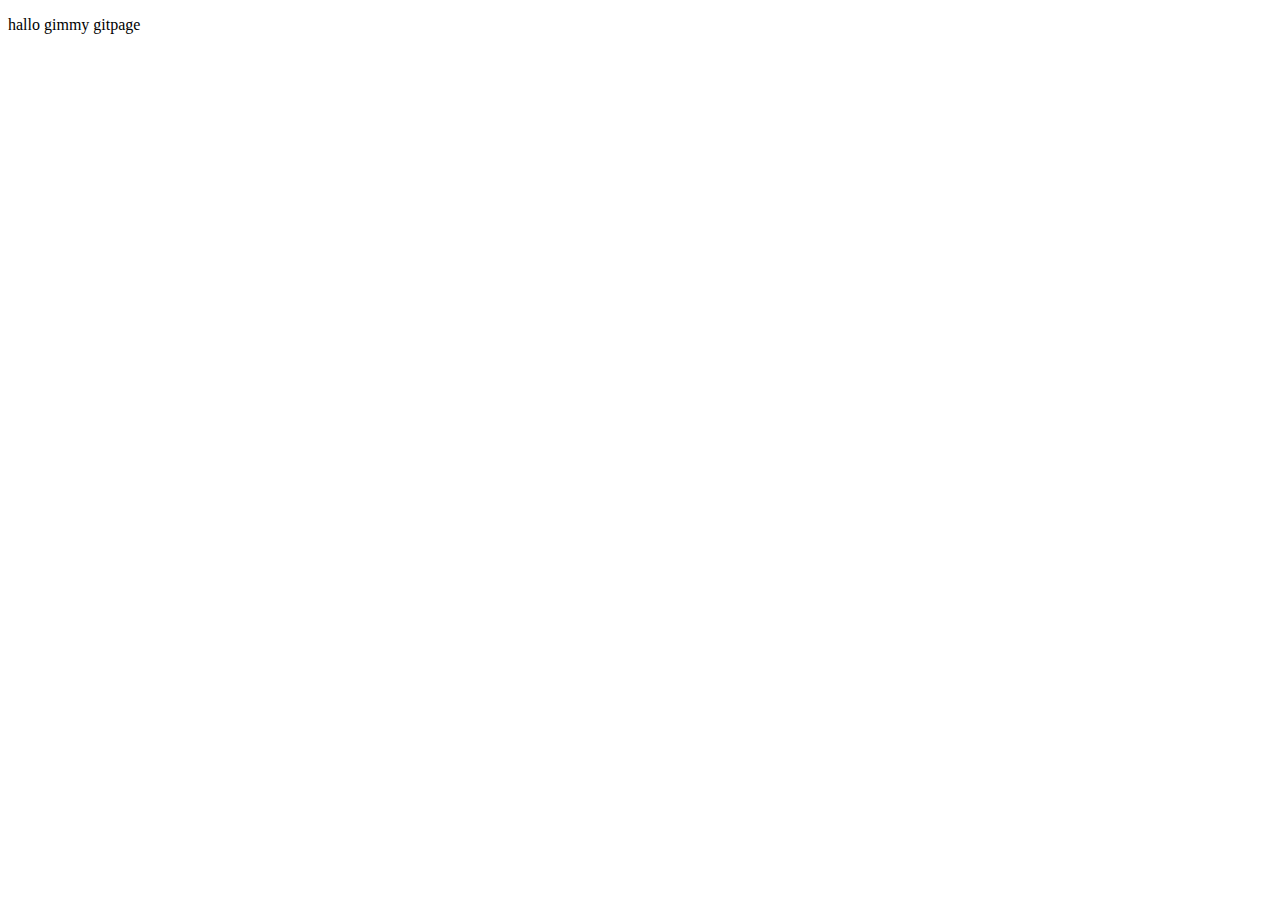
==== index.html @ e0628de5 "Add files via upload" ====
<!DOCTYPE html>
<html>
<head>
    <meta charset='utf-8'>
    <meta http-equiv='X-UA-Compatible' content='IE=edge'>
    <title>git</title>
    <meta name='viewport' content='width=device-width, initial-scale=1'>
    <link rel='stylesheet' type='text/css' media='screen' href='main.css'>
    <script src='main.js'></script>
</head>
<body>
    <p>hallo gimmy gitpage</p>
</body>
</html>
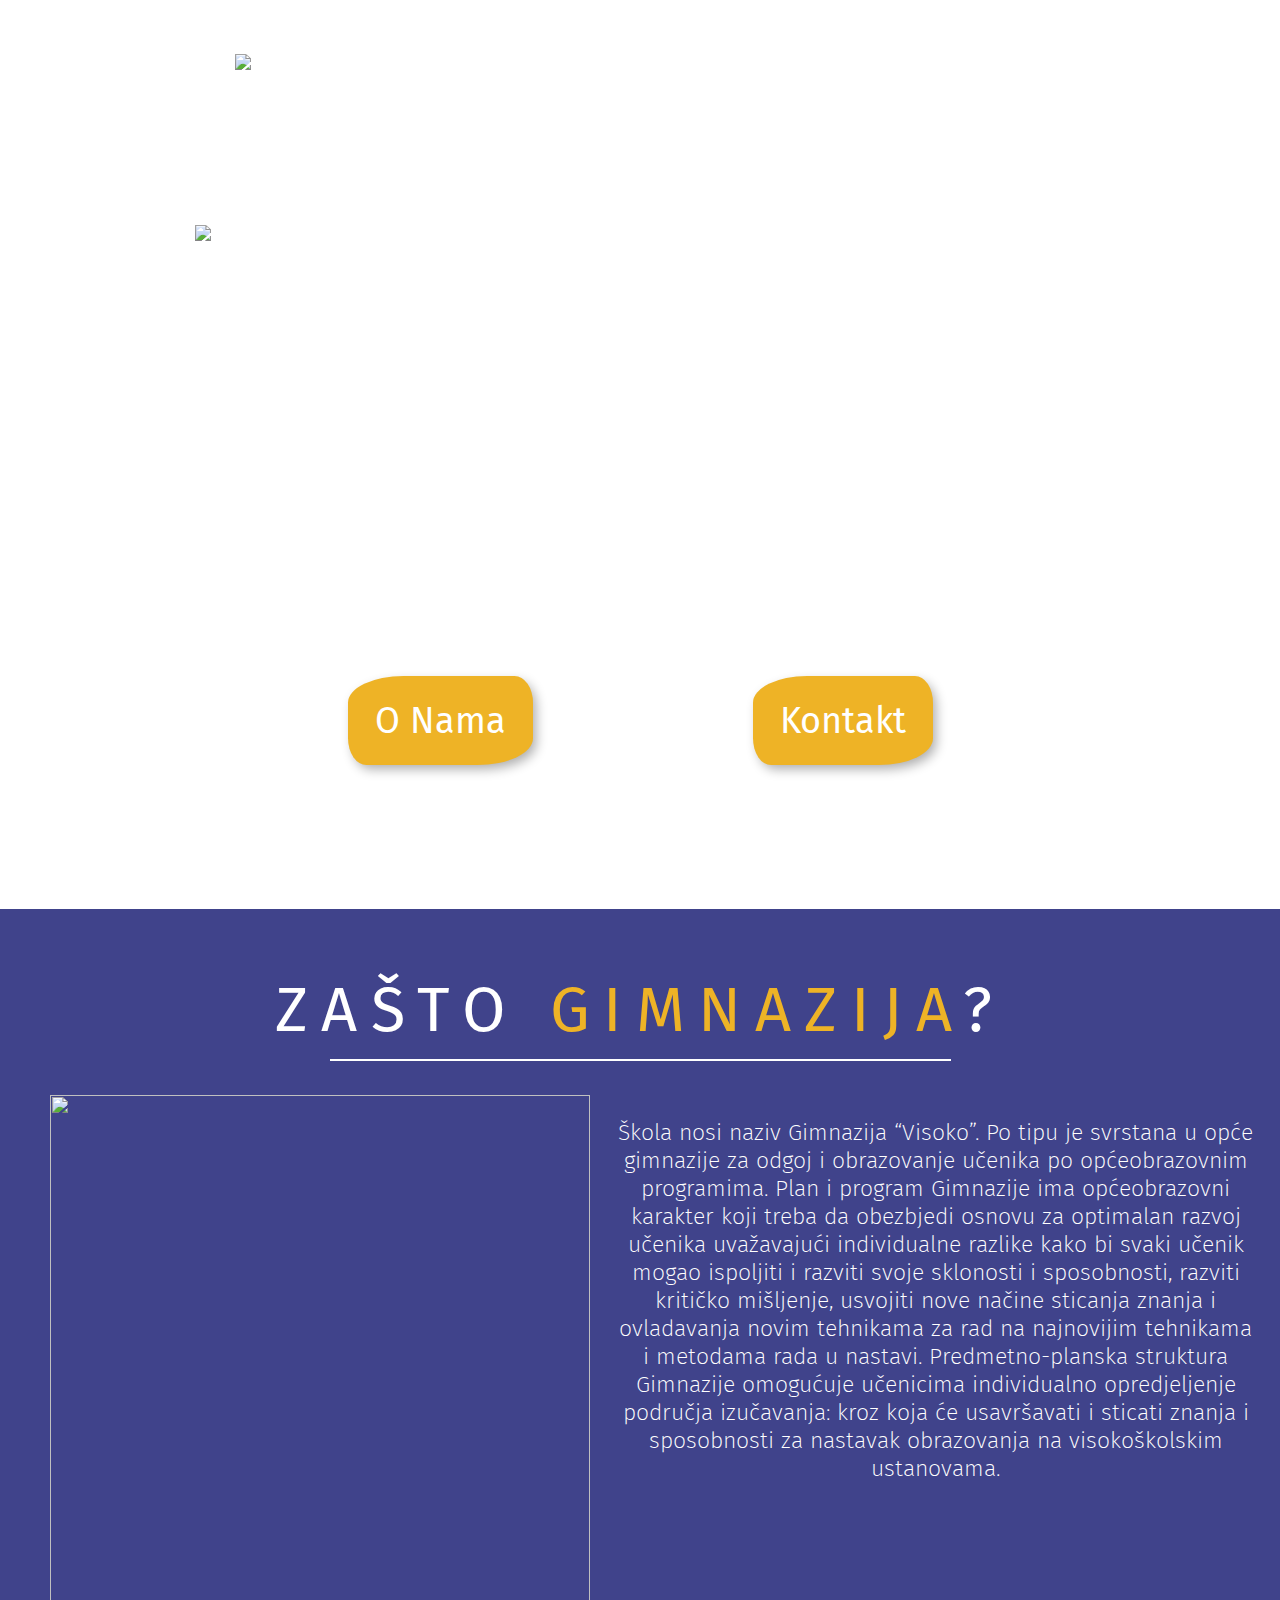
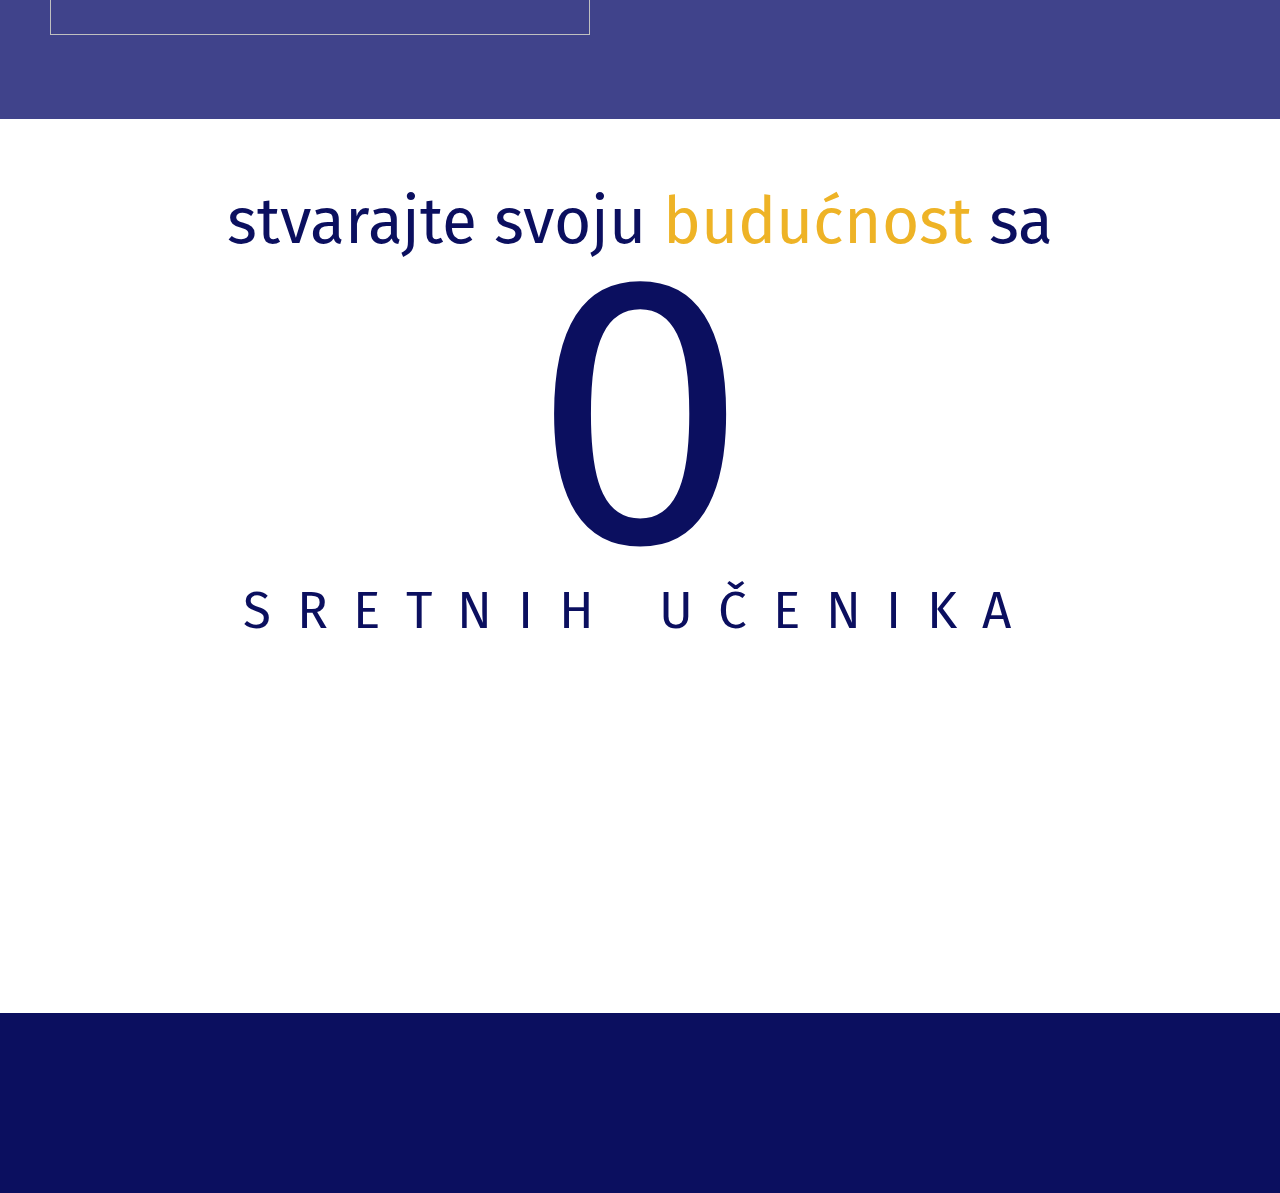
==== commit 2ba18f89: "Add files via upload" ====
--- a/index.html
+++ b/index.html
@@ -3,12 +3,52 @@
 <head>
     <meta charset='utf-8'>
     <meta http-equiv='X-UA-Compatible' content='IE=edge'>
-    <title>git</title>
+    <title>Gimvis</title>
     <meta name='viewport' content='width=device-width, initial-scale=1'>
+    <link rel="stylesheet" href="fontawesomeLib/css/all.css">
     <link rel='stylesheet' type='text/css' media='screen' href='main.css'>
-    <script src='main.js'></script>
 </head>
 <body>
-    <p>hallo gimmy gitpage</p>
+    <div class="greet-container">
+        <!-- Za sad ide background-img dok ne budemo imali video -->
+        <img src="images/logo.png" id="logo">
+        <img src="images/quote.png" id="quote">
+        <div id="greet-buttons">
+        <button id="o-nama">O Nama</button>
+        <button id="kontakt">Kontakt</button>
+        </div>
+    </div>
+    <div class="nav-container">
+        
+        <img src="images/owl.png"id="logo">
+        <div class="navigation">
+            <li class="navigationItems">
+                <a href="" class="active"><i class="fa-solid fa-house"></i> Početna</a>
+                <a href=""><i class="fa-solid fa-arrows-split-up-and-left"></i> Smjerovi</a>
+                <a href=""><i class="fa-solid fa-bullhorn"></i> Novosti</a>
+                <a href=""><i class="fa-solid fa-user-group"></i> O nama</a>
+                <a href=""><i class="fa-solid fa-envelope"></i> Kontakt</a>
+            </li>
+        </div>
+        <img src="images/name.png" id="name">   
+    </div>
+
+    <div class="why-container">
+        <p id="title">ZAŠTO <span class="yellow">GIMNAZIJA</span>?</p>
+        <img src="images/placeholder.png">
+        <p id="text">Škola nosi naziv Gimnazija “Visoko”. Po tipu je svrstana u opće gimnazije za odgoj i obrazovanje učenika po općeobrazovnim programima. Plan i program Gimnazije ima općeobrazovni karakter koji treba da obezbjedi osnovu za optimalan razvoj učenika uvažavajući individualne razlike kako bi svaki učenik mogao ispoljiti i razviti svoje sklonosti i sposobnosti, razviti kritičko mišljenje, usvojiti nove načine sticanja znanja i ovladavanja novim tehnikama za rad na najnovijim tehnikama i metodama rada u nastavi. Predmetno-planska struktura Gimnazije omogućuje učenicima individualno opredjeljenje područja izučavanja: kroz koja će usavršavati i sticati znanja i sposobnosti za nastavak obrazovanja na visokoškolskim ustanovama.</p>
+    </div>
+
+    <div class="counter-container">
+        <p id="line-1">stvarajte svoju <span class="yellow">budućnost</span> sa</p>
+        <p id="counter">0</p>
+        <p id="line-2">SRETNIH UČENIKA</p>
+    </div>
+
+    <div id="footer-wave"></div>
+    <div class="footer-container">
+
+    </div>
 </body>
+<script src='main.js'></script>
 </html>--- a/main.css
+++ b/main.css
@@ -0,0 +1,279 @@
+@import url('https://fonts.googleapis.com/css2?family=Fira+Sans:wght@300;500&display=swap');
+body{
+    font-family: 'Fira Sans', sans-serif;
+    margin: 0;
+    min-height: 100vh;
+    width: 100%;
+}
+/* greet-container */
+.greet-container{
+    width: 100vw;
+    height: 101vh;
+    background-image: url(images/video.png);
+    background-repeat: no-repeat;
+    background-position: center;
+    display: flex;
+    justify-content: center;
+    align-items: center;
+    box-shadow: 0vh 1vh 1vh rgba(0, 0, 0, 0.26);
+}
+.greet-container #logo{
+    animation: fade-in-logo 3s ease-in-out;
+    position: absolute;
+    top: 6vh;
+    width: 90vh;
+}
+@keyframes fade-in-logo{
+    0% {
+        top: 40vh;
+        opacity: 0;
+    }
+
+    30% {
+        top: 40vh;
+        opacity: 1;
+    }
+
+    45%{
+        top: 45vh;
+    }
+
+    80%{
+        top: 6vh;
+    }
+}
+.greet-container #quote{
+    position: absolute;
+    width: 99vh;
+    top: 25vh;
+}
+.greet-container #quote, #greet-buttons{
+    animation: fade-in 6s ease-in-out;
+}
+@keyframes fade-in {
+    0% {
+        opacity: 0;
+    }
+
+    25% {
+        opacity: 0;
+    }
+
+    50% {
+        opacity: 1;
+    }
+}
+#greet-buttons{
+    position: absolute;
+    bottom: 15vh;
+    width: 100vw;
+    text-align: center;
+}
+#greet-buttons button{
+    position: relative;
+    font-family: 'Fira Sans', sans-serif;
+    background-color: #eeb326;
+    border: none;
+    border-radius: 30% 10% 30% / 30%;
+    color: white;
+    font-size: 4vh;
+    margin: 0vh 12vh;
+    padding: 2.5vh 3vh;
+    transition-duration: 500ms;
+    -webkit-box-shadow: 4px 5px 12px -1px rgba(0,0,0,0.63); 
+    box-shadow: 4px 5px 12px -1px rgba(0,0,0,0.33);
+    animation: button-deactivate 500ms ease-in-out;
+}
+#greet-buttons button:hover{
+    border-radius: 30% / 10% 30% 10%;
+    cursor: pointer;
+    animation: button-active 500ms ease-in-out;
+    bottom: 1vh;
+}
+@keyframes button-active{
+    0% {
+        bottom: 0vh;
+    }
+
+    100% {
+        bottom: 1vh;
+    }
+}
+@keyframes button-deactivate {
+    0% {
+        bottom: 1vh;
+    }
+
+    100%{
+        bottom: 0vh;
+    }
+}
+/* Nav */
+.nav-container{
+    position: fixed;
+    width: 100%;
+    height: 13vh;
+    display: flex;
+    align-items: center;
+    justify-content: center;
+    list-style-type: none;
+    background-color: #0b0f5f;
+    top: 0vh;
+    opacity: 0;
+    z-index: 1;
+}
+@keyframes fade-in-nav {
+    0% {
+        opacity: 0;
+        top: -15vh;
+    }
+
+    25% {
+        opacity: 1;
+        top: 0;
+    }
+}
+@keyframes fade-out-nav {
+    0% {
+        opacity: 1;
+        top: 0;
+    }
+
+    25% {
+        opacity: 0;
+        top: -15vh;
+    }
+}
+#navBar-content{
+    border: 2px solid green;
+    width: 80%;
+}
+.nav-container #logo{
+    position: absolute;
+    width: 8vw;
+    left: 1.5vw;
+}
+.nav-container #name{
+    width: 17vw;
+    position: absolute;
+    right: 1.5vw;
+}
+.nav-container a{
+    text-decoration: none;
+    color: white;
+    background-color: #eeb226b6;
+    padding: 15px;
+    border-radius: 100% 0% 20% 0%;
+    margin: 10px;
+    font-size: 1.6vw;
+    transition-duration: 500ms;
+}
+
+.nav-container a:hover{
+    border-radius: 30% 10% 30% / 30%;
+}
+
+.nav-container .active{
+    background-color: #a6abf4;
+    color: white;
+}
+.navigation{
+    left: 50vh;
+}
+
+/* why */
+.why-container{
+    height: 90vh;
+    background-color: #40438b;
+    display: flex;
+    justify-content: center;
+    background-image: url(images/shadeBlueBL.png);
+    background-repeat: no-repeat;
+    background-size: 40vh;
+    background-position: bottom left;
+}
+.why-container #title{
+    position: absolute;
+    color: white;
+    font-size: 7vh;
+    letter-spacing: 1.5vh;
+}
+.why-container #title::after{
+    margin: 1.2vh auto;
+    content: "";
+    width: 69vh;
+    height: 2px;
+    background-color: white;
+    display: block;
+}
+.yellow{
+    color: #eeb326;
+}
+.why-container img{
+    position: relative;
+    width: 60vh;
+    height: 60vh;
+    top: 23%;
+}
+.why-container #text{
+    position: relative;
+    height: 50%;
+    width: 50%;
+    font-weight: 200;
+    color: white;
+    font-size: 1.8vw;
+    top: 23%;
+    left: 2%;
+    text-align: center;
+}
+
+/* counter */
+.counter-container{
+    height: 78vh;
+}
+.counter-container #line-1{
+    color: #0b0f5f;
+    font-size: 5vw;
+    width: 100%;
+    text-align: center;
+}
+.counter-container #counter{
+    position: relative;
+    bottom: 11vw;
+    margin: 0;
+    color: #0b0f5f;
+    font-size: 30vw;
+    width: 100%;
+    text-align: center;
+}
+@keyframes fade-in-counter {
+    0% {
+        opacity: 0;
+    }
+
+    100%{
+        opacity: 1;
+    }
+}
+.counter-container #line-2{
+    position: relative;
+    color: #0b0f5f;
+    text-align: center;
+    font-size: 4vw;
+    letter-spacing: 2vw;
+    bottom: 20vw;
+}
+
+/* footer */
+#footer-wave{
+    background-image: url(images/footerWave.svg);
+    background-size: cover;
+    background-repeat: no-repeat;
+    background-position: top;
+    height: 10vw;
+    width: 100%;
+}
+.footer-container{
+    height: 20vh;
+    background-color: #0b0f5f;
+}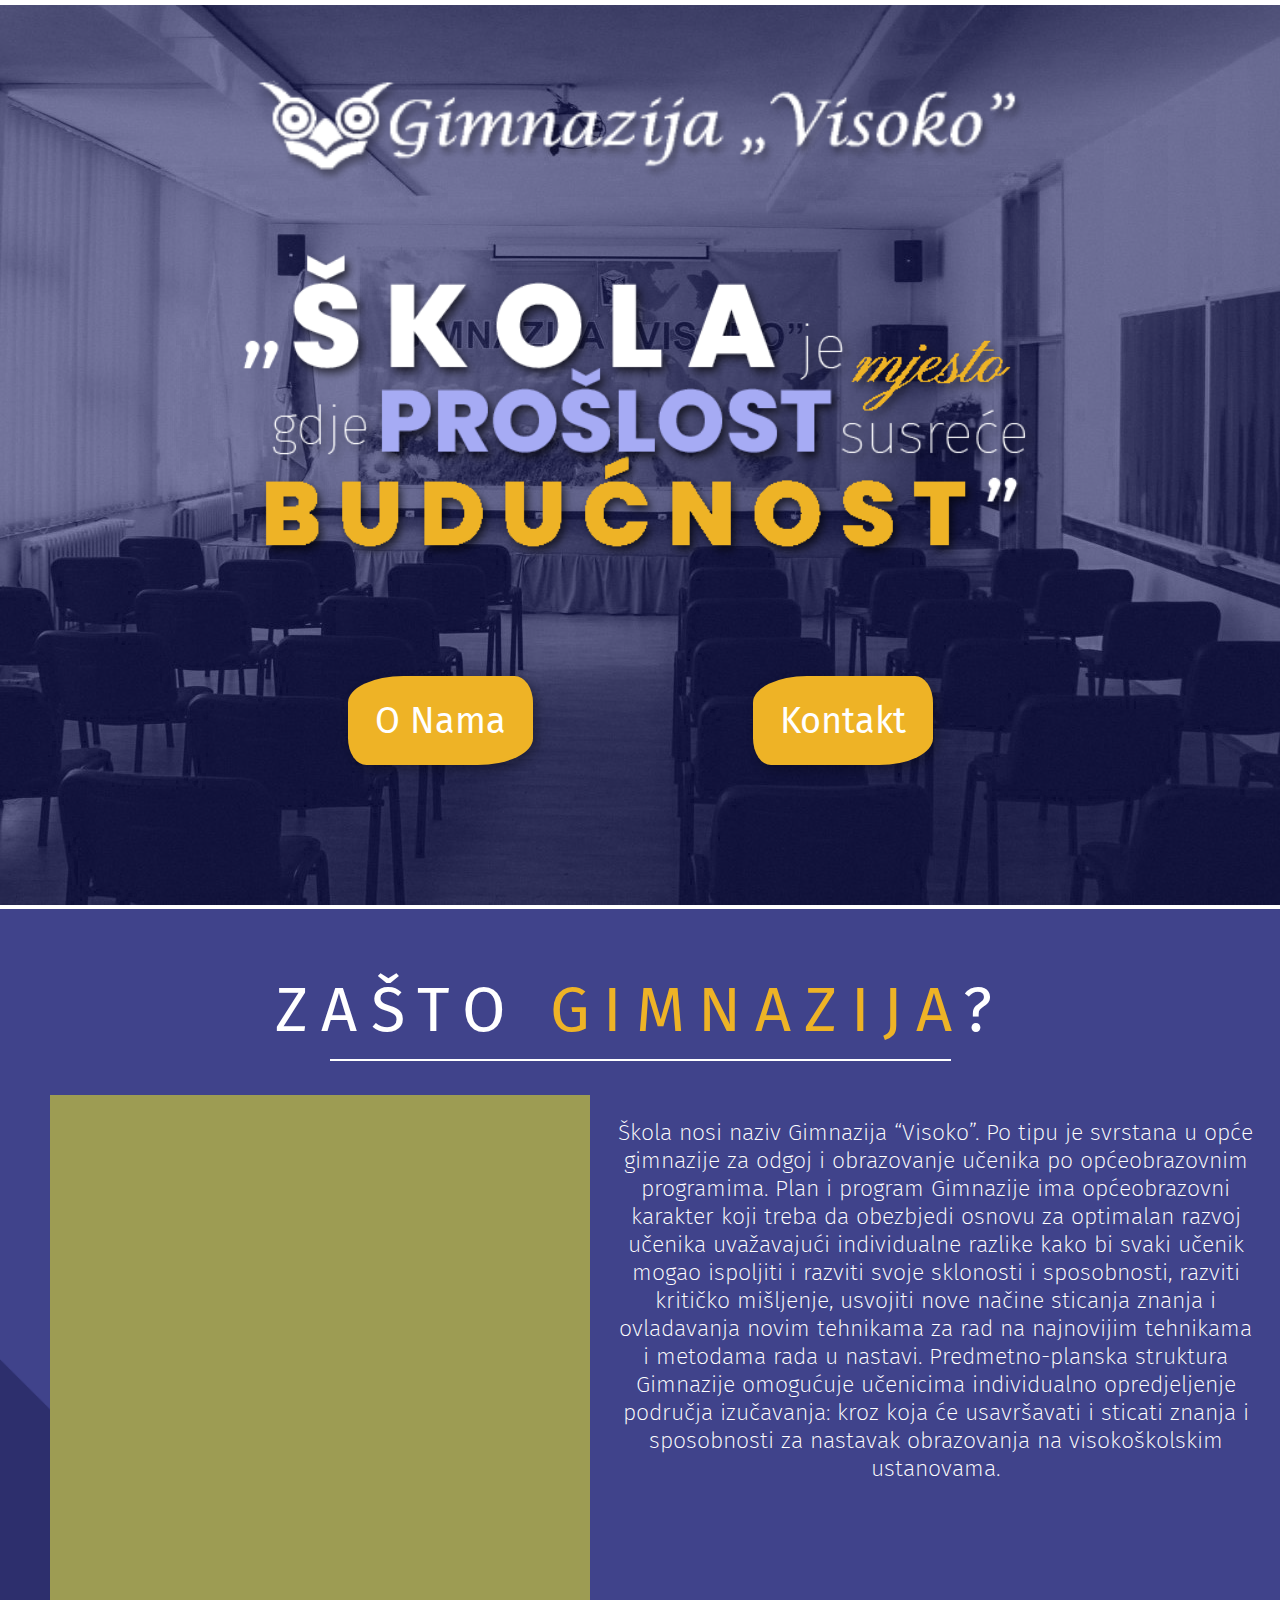
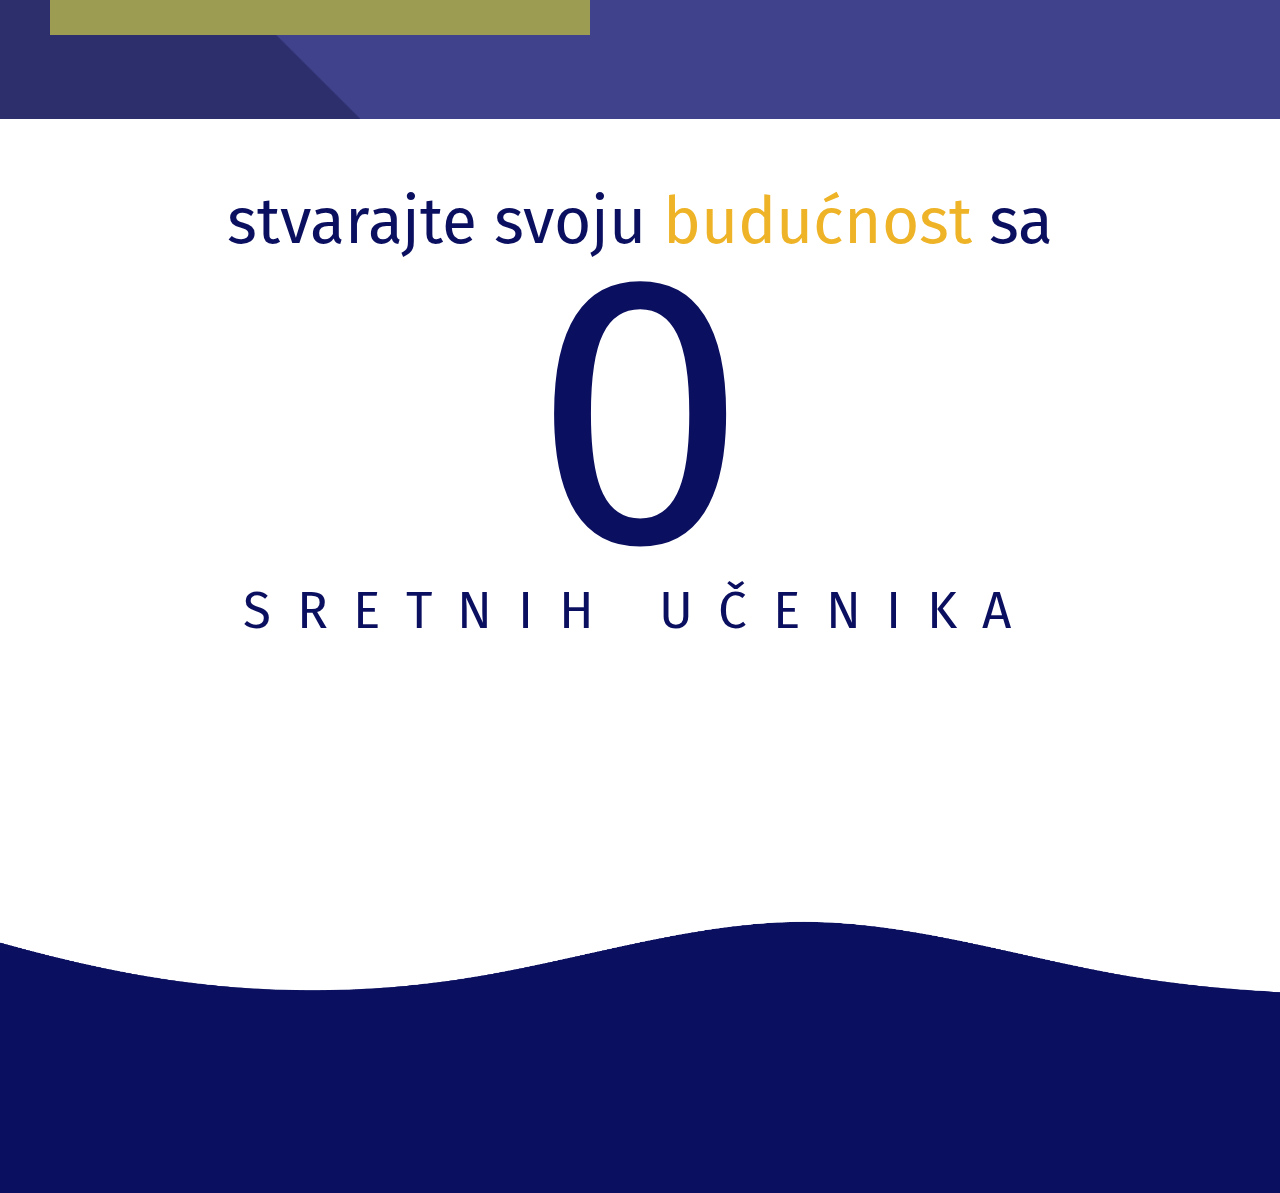
==== commit 263838a6: "Update index.html" ====
--- a/index.html
+++ b/index.html
@@ -25,7 +25,7 @@
             <li class="navigationItems">
                 <a href="" class="active"><i class="fa-solid fa-house"></i> Početna</a>
                 <a href=""><i class="fa-solid fa-arrows-split-up-and-left"></i> Smjerovi</a>
-                <a href=""><i class="fa-solid fa-bullhorn"></i> Novosti</a>
+                <a href="novosti/novosti.html"><i class="fa-solid fa-bullhorn"></i> Novosti</a>
                 <a href=""><i class="fa-solid fa-user-group"></i> O nama</a>
                 <a href=""><i class="fa-solid fa-envelope"></i> Kontakt</a>
             </li>
@@ -51,4 +51,4 @@
     </div>
 </body>
 <script src='main.js'></script>
-</html>+</html>
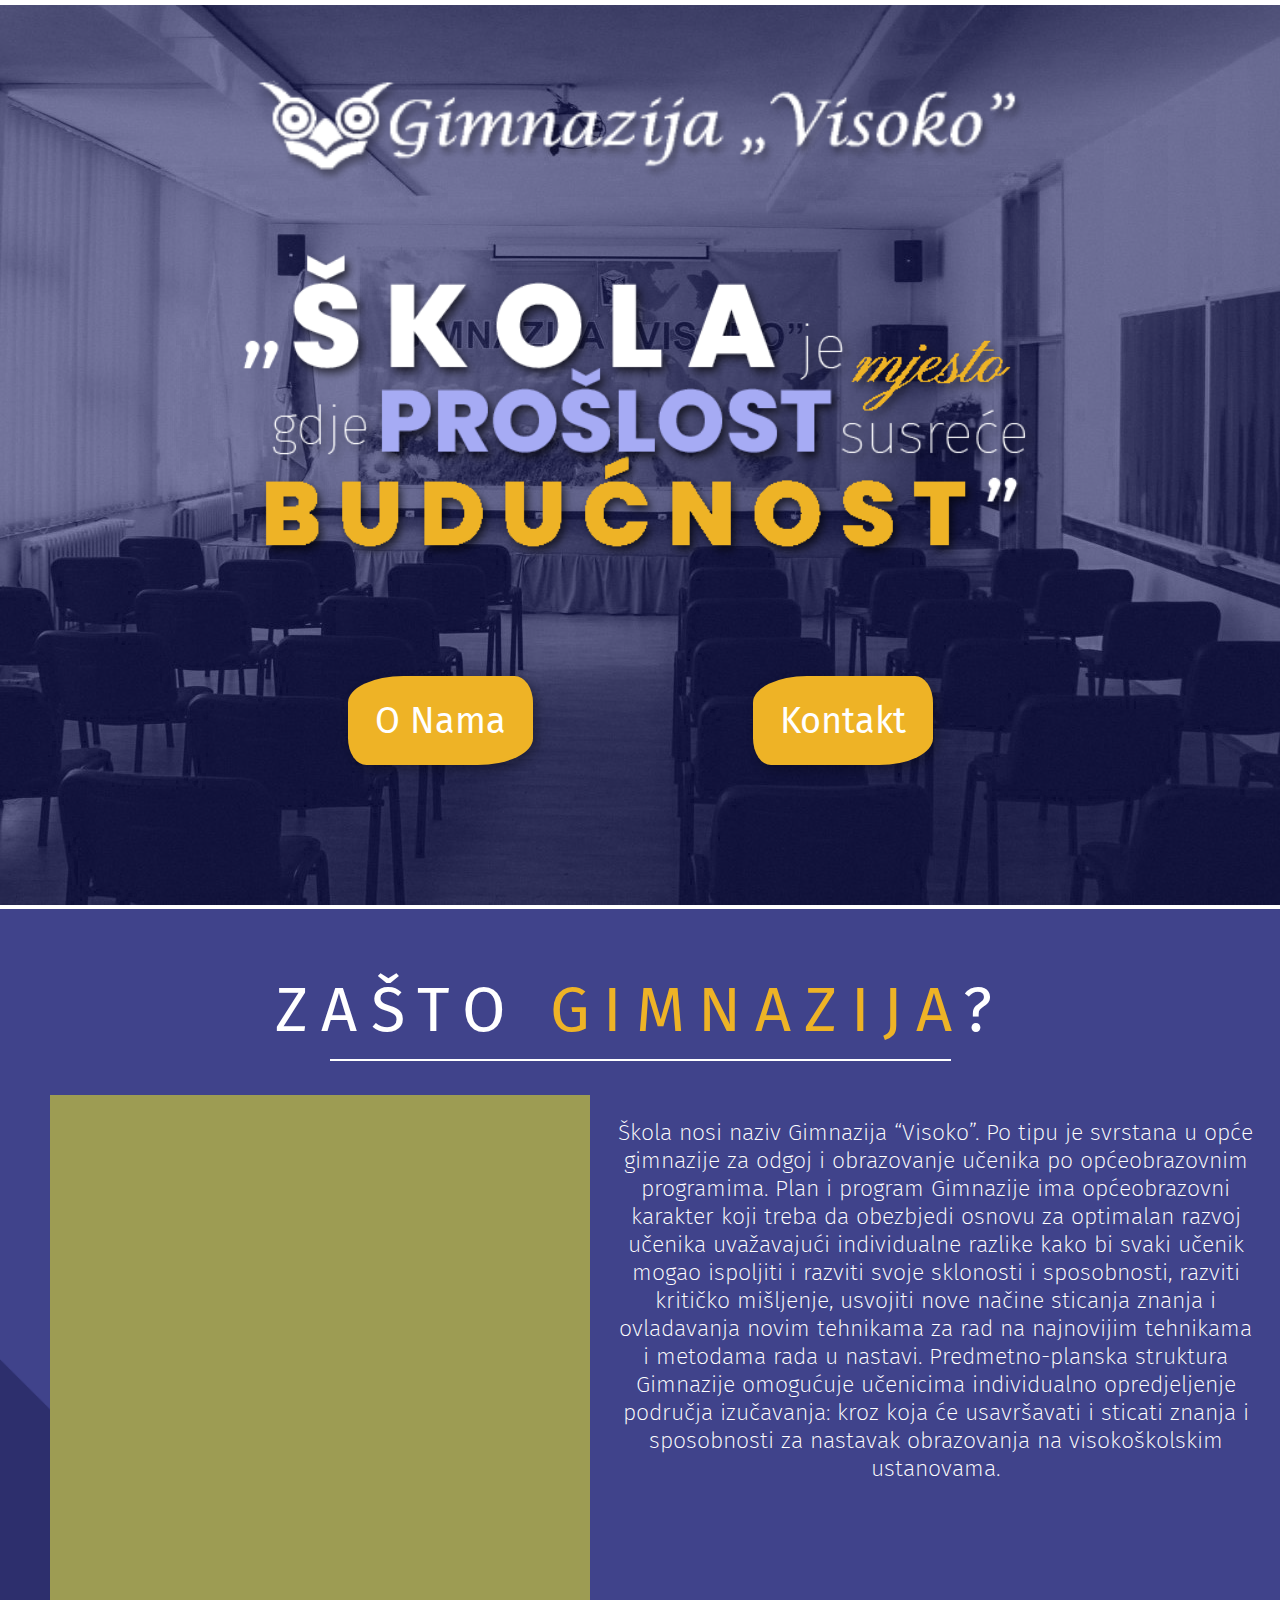
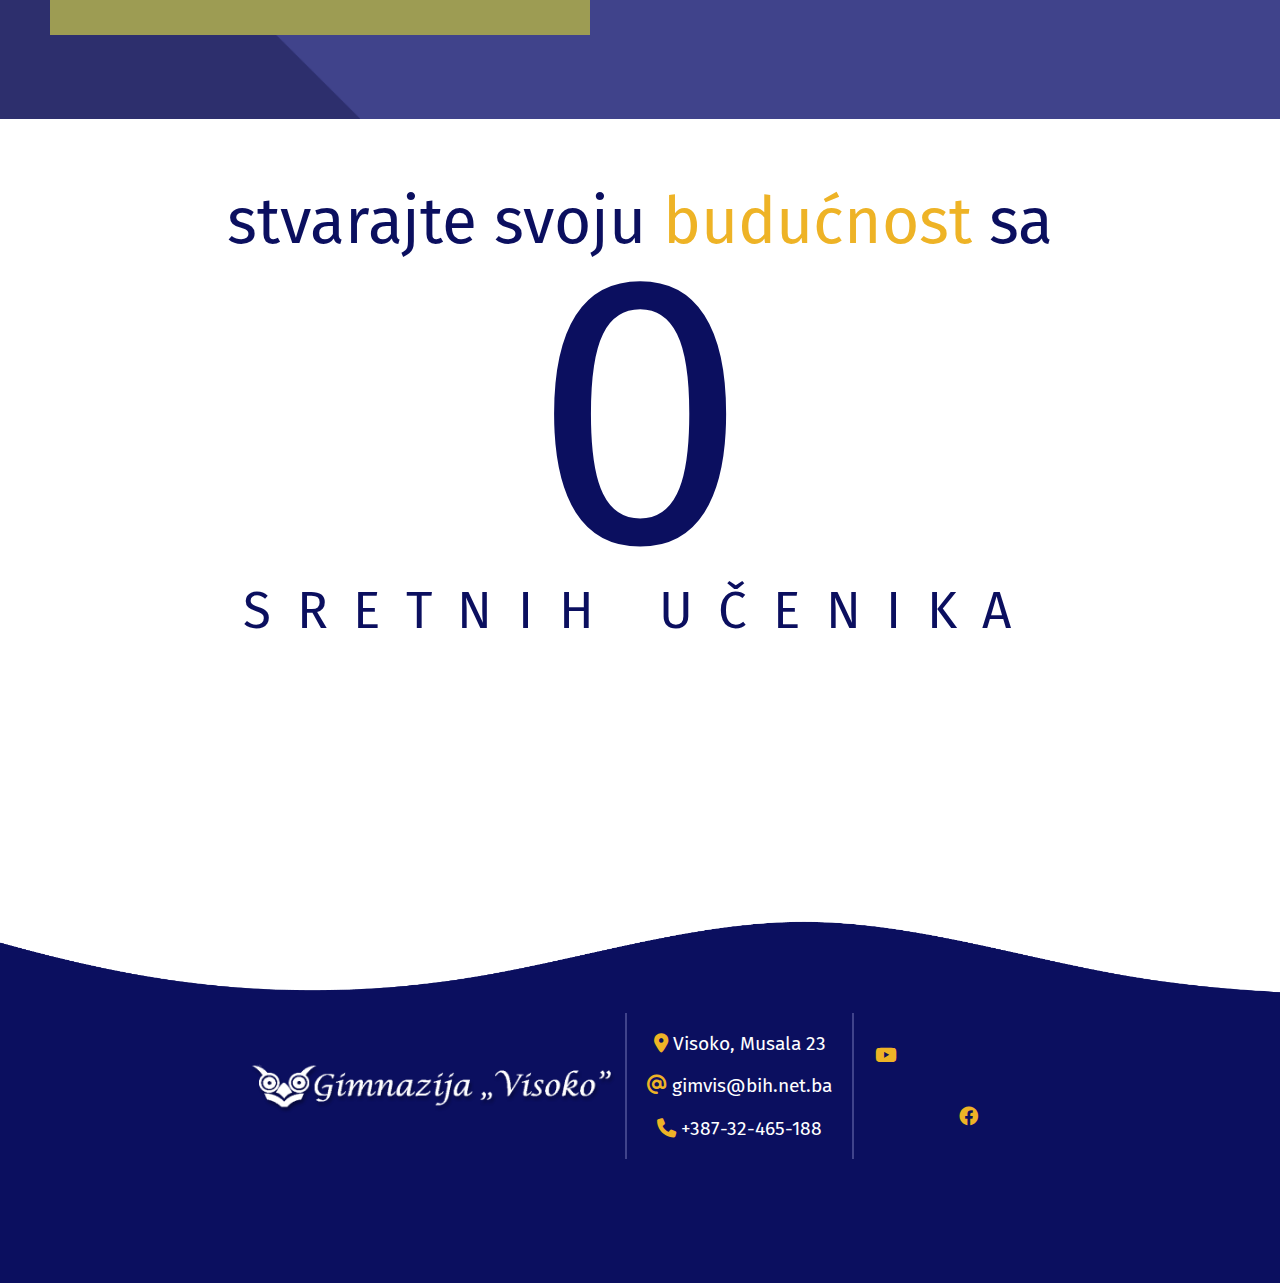
==== commit d2fb9fcb: "Add files via upload" ====
--- a/index.html
+++ b/index.html
@@ -25,7 +25,7 @@
             <li class="navigationItems">
                 <a href="" class="active"><i class="fa-solid fa-house"></i> Početna</a>
                 <a href=""><i class="fa-solid fa-arrows-split-up-and-left"></i> Smjerovi</a>
-                <a href="novosti/novosti.html"><i class="fa-solid fa-bullhorn"></i> Novosti</a>
+                <a href=""><i class="fa-solid fa-bullhorn"></i> Novosti</a>
                 <a href=""><i class="fa-solid fa-user-group"></i> O nama</a>
                 <a href=""><i class="fa-solid fa-envelope"></i> Kontakt</a>
             </li>
@@ -47,8 +47,20 @@
 
     <div id="footer-wave"></div>
     <div class="footer-container">
-
+        <div id="line-1">
+            <img src="images/logo.png">
+            <div id="footer-icons">
+                <p><i class="fa-solid fa-location-dot"></i> Visoko, Musala 23</p>
+                <p><i class="fa-solid fa-at"></i> gimvis@bih.net.ba</p>
+                <p><i class="fa-solid fa-phone"></i> +387-32-465-188</p>
+            </div>
+            <div id="footer-socials">
+                <a href="https://www.youtube.com/channel/UCc1g6RWqFoEBA8wvvssmocg" id="yt"><i class="fa-brands fa-youtube" id="youtube"></i><p>Youtube</p></a>
+                <br>
+                <a href="https://www.facebook.com/gvisoko" id="fb"><i class="fa-brands fa-facebook" id="facebook"></i><p>Facebook</p></a>
+            </div>
+        </div>
     </div>
 </body>
 <script src='main.js'></script>
-</html>
+</html>--- a/main.css
+++ b/main.css
@@ -274,6 +274,129 @@
     width: 100%;
 }
 .footer-container{
-    height: 20vh;
+    height: 30vh;
     background-color: #0b0f5f;
+    display: flex;
+    justify-content: center;
+    align-items: start;
+}
+.footer-container #line-1{
+    display: flex;
+    justify-content: center;
+    align-items: center;
+    width: 80vw;
+}
+.footer-container img{
+    width: 30vw;
+}
+.footer-container #footer-icons{
+    width: 20%;
+    height: 35%;
+    color: white;
+    text-align: center;
+    font-size: 1.5vw;
+    margin: 0% 1% 0% 0%;
+    padding: 0% 1%;
+    border-left: 2px solid #40438b;
+    border-right: 2px solid #40438b;
+}
+.footer-container #footer-icons p:hover{
+    text-decoration: underline;
+    text-decoration-color: #eeb326;
+    cursor: pointer;
+}
+.footer-container #footer-socials{
+    width: 15%;
+    color: white;
+    font-size: 1.5vw;
+    height: 26%;
+    padding: 0% 1%;
+}
+.footer-container a{
+    color: white;
+}
+.footer-container i{
+    color: #eeb326;
+}
+#footer-socials i, #footer-socials p{
+    position: relative;
+    display: inline-block;
+}
+#footer-socials p{
+    opacity: 0;
+    animation: social-word-slide-back 500ms ease-in-out;
+}
+#footer-socials a:hover > p{
+    animation: social-word-slide 500ms ease-in-out forwards;
+    text-decoration: underline;
+    text-decoration-color: #eeb326;
+    cursor: pointer;
+}
+@keyframes social-word-slide {
+    0% {
+        right: 0vw;
+        opacity: 0;
+    }
+
+    100%{
+        right: 1.6vw;
+        opacity: 1;
+    }
+}
+@keyframes social-word-slide-back {
+    0% {
+        right: 1.6vw;
+        opacity: 1;
+    }
+
+    100%{
+        right: 0vw;
+        opacity: 0;
+    }
+}
+#footer-socials #youtube{
+    left: 0vw;
+    animation: youtube-slide-back 500ms ease-in-out forwards;
+}
+#footer-socials #yt:hover > #youtube{
+    animation: youtube-slide 500ms ease-in-out forwards;
+}
+@keyframes youtube-slide {
+    0%{
+        left: 0vw;
+    }
+    100%{
+        left: 6vw;
+    }
+}
+@keyframes youtube-slide-back {
+    0%{
+        left: 6vw;
+    }
+    100%{
+        left: 0vw;
+    }
+}
+#footer-socials #facebook{
+    left: 6.6vw;
+    animation: facebook-slide-back 500ms ease-in-out forwards;
+}
+#footer-socials #fb:hover > #facebook{
+    animation: facebook-slide 500ms ease-in-out forwards;
+}
+@keyframes facebook-slide {
+    0%{
+        left: 0vw;
+    }
+    100%{
+        left: 6.6vw;
+    }
+}
+@keyframes facebook-slide-back {
+    0%{
+        left: 6.6vw;
+    }
+    100%{
+        left: 0vw;
+    }
 }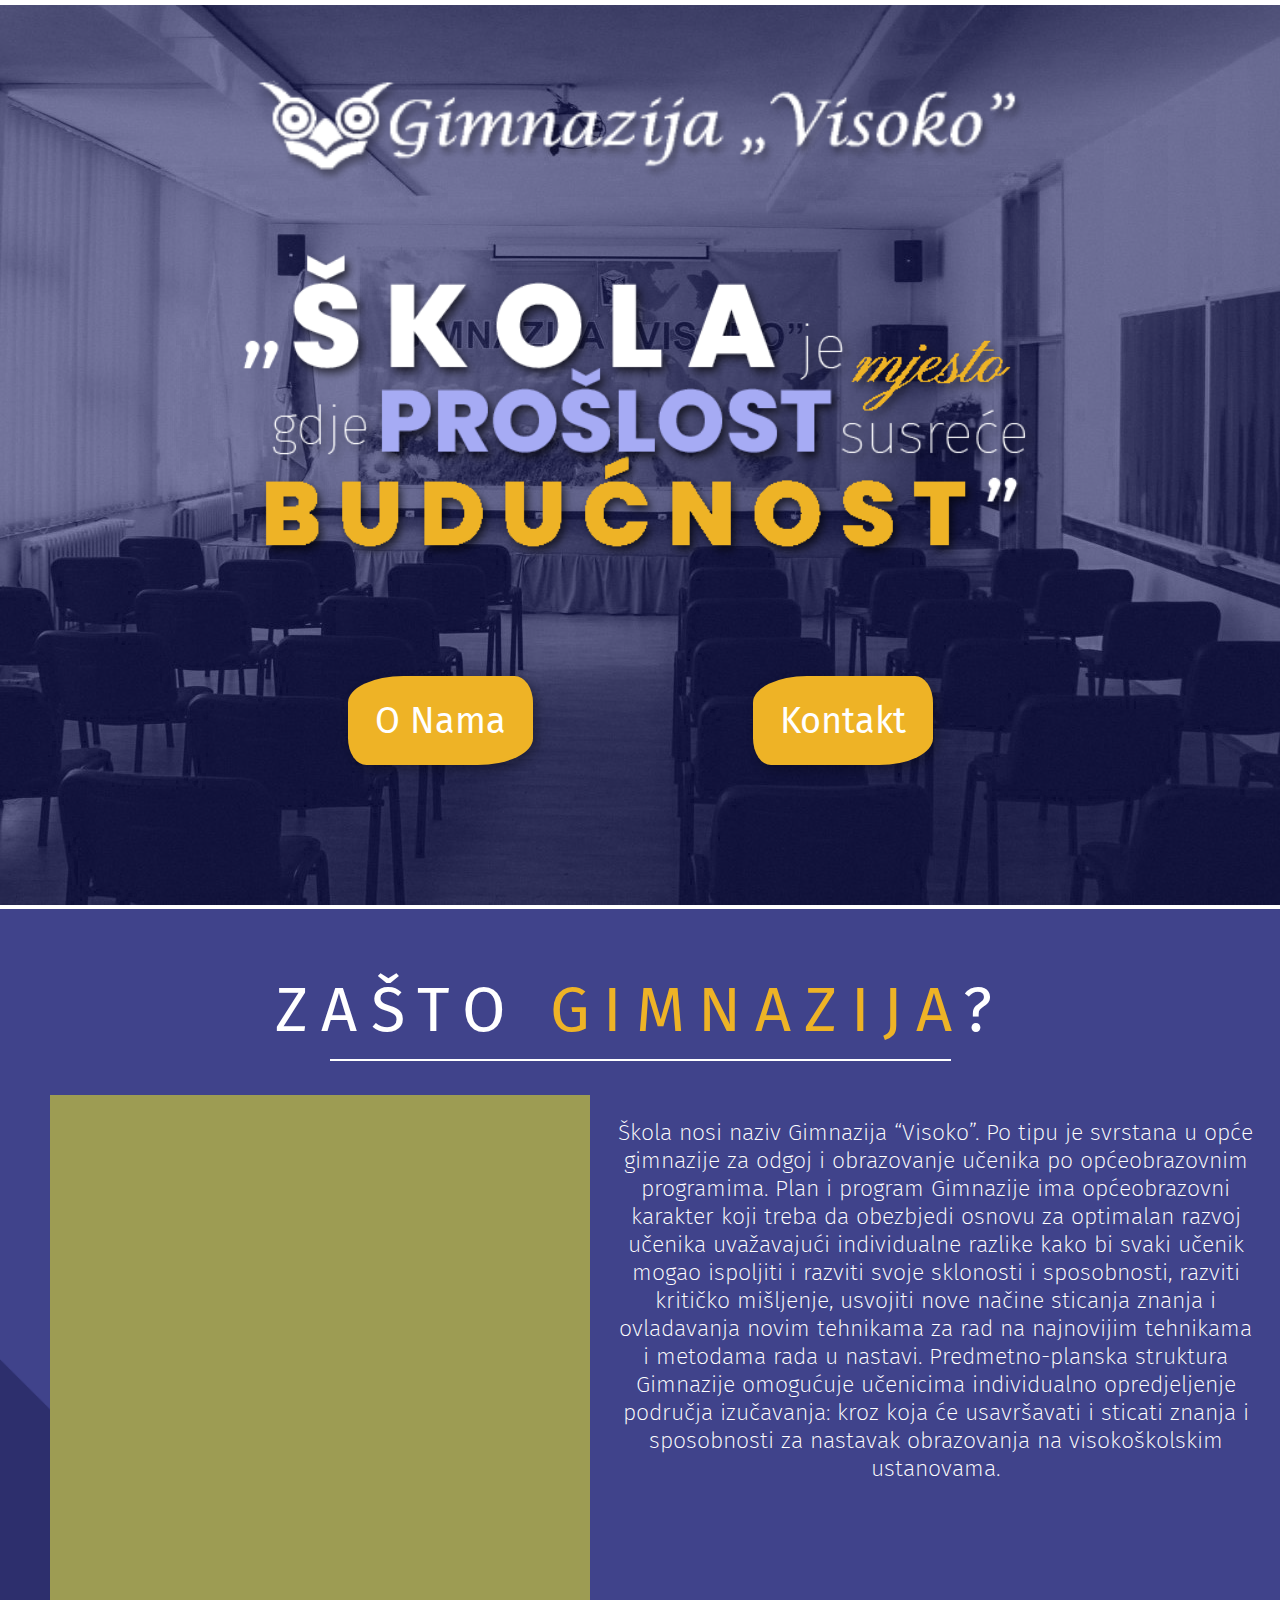
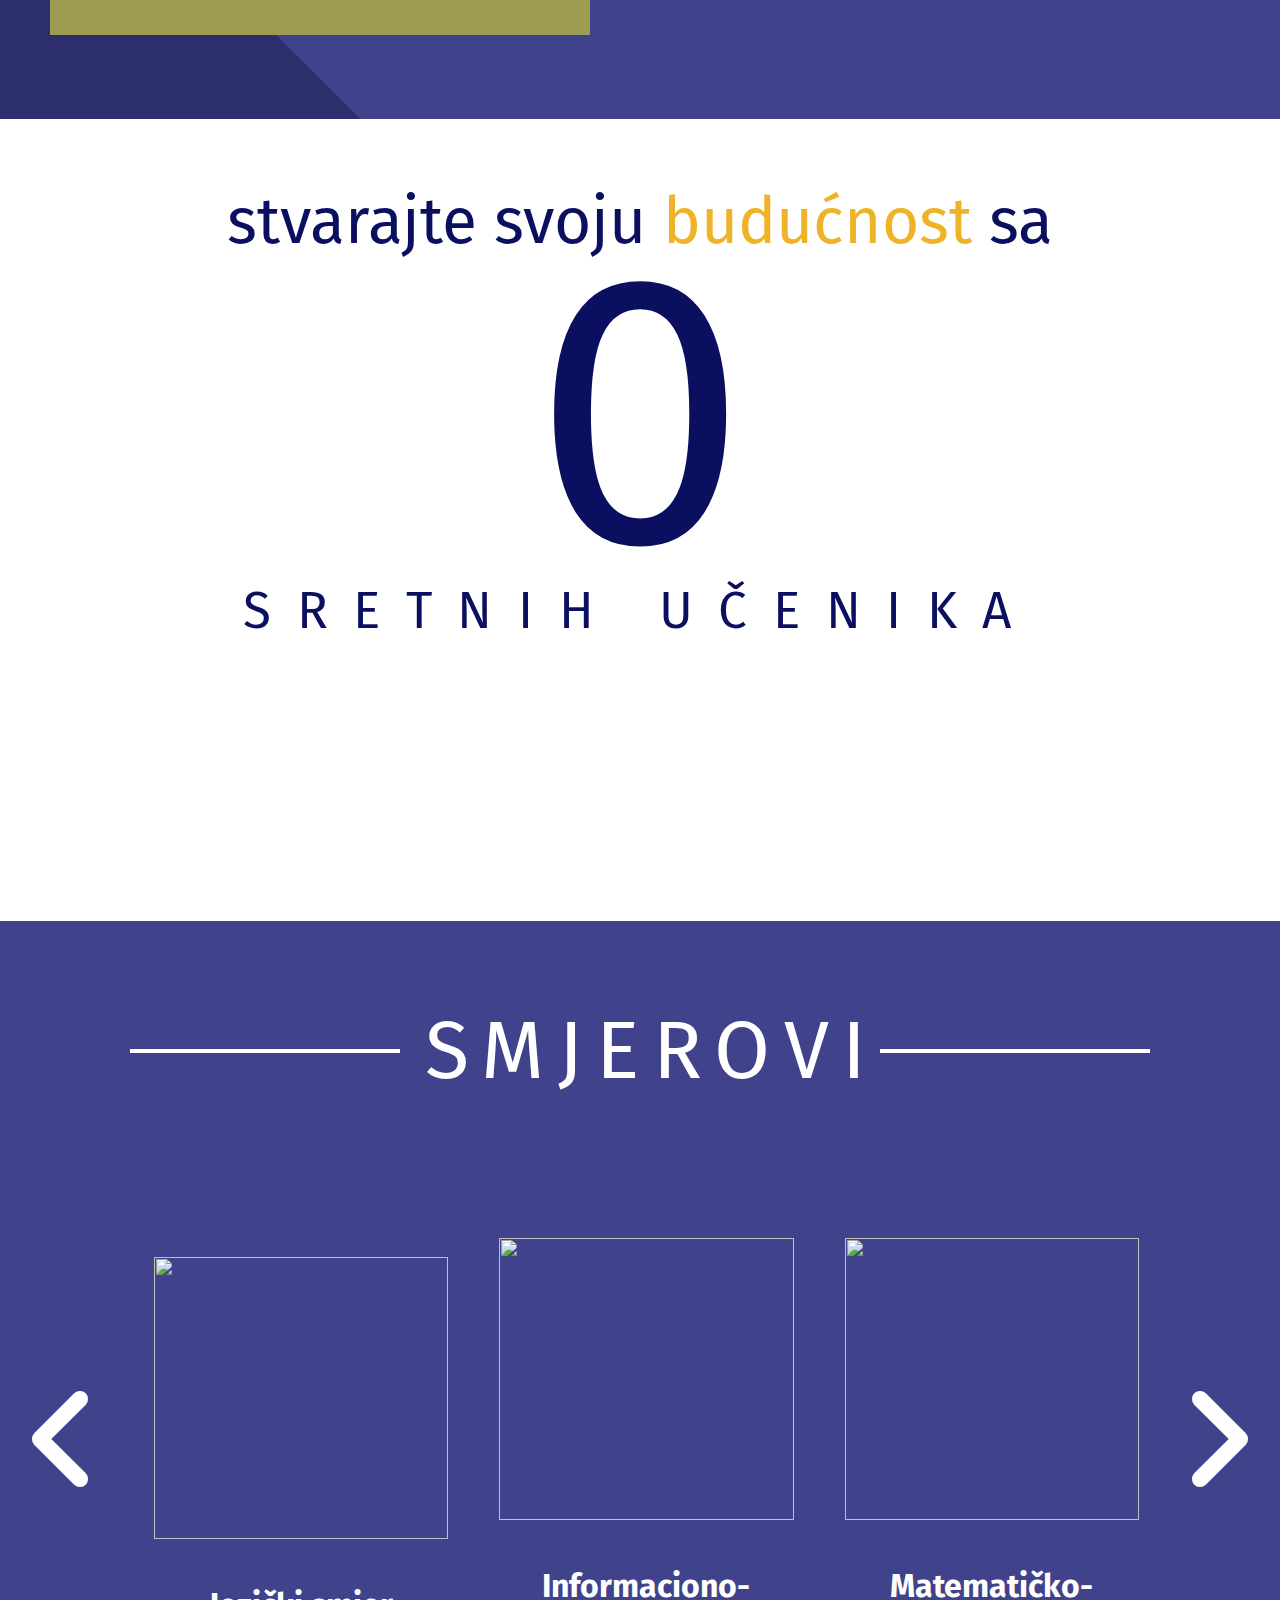
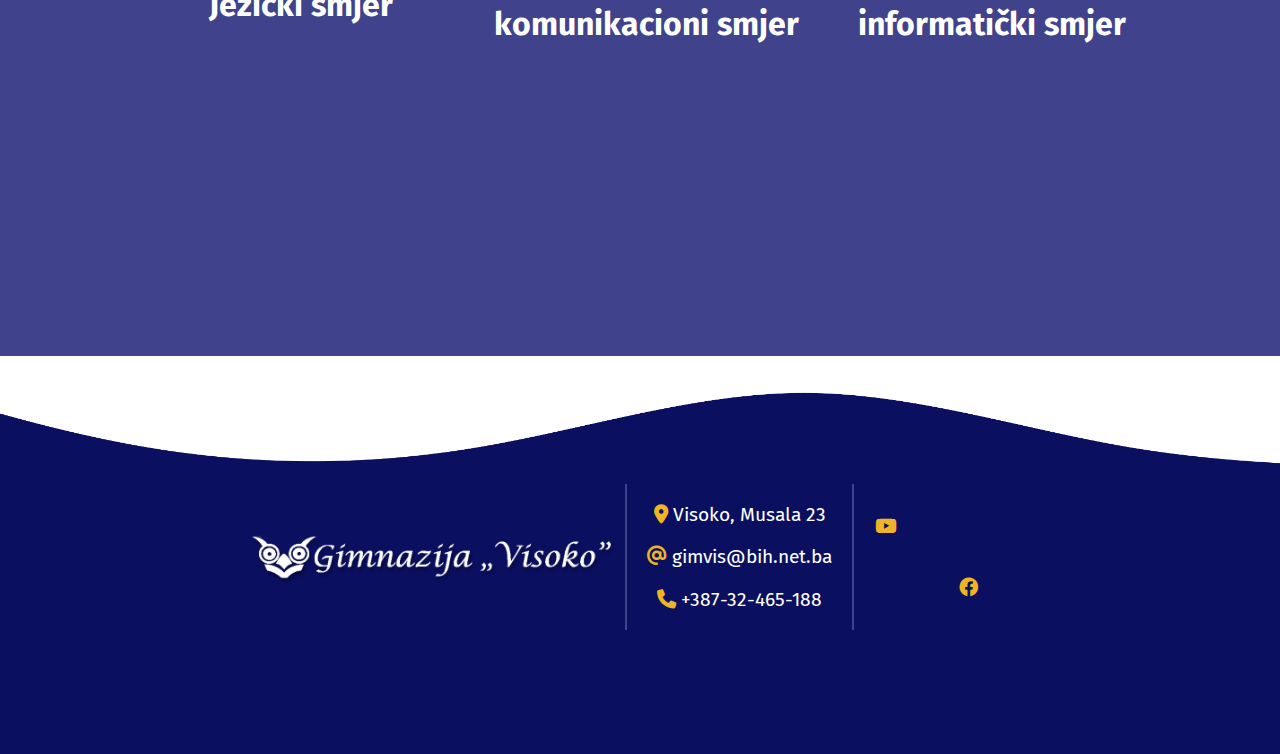
==== commit 8f18d35f: "Add files via upload" ====
--- a/index.html
+++ b/index.html
@@ -25,7 +25,7 @@
             <li class="navigationItems">
                 <a href="" class="active"><i class="fa-solid fa-house"></i> Početna</a>
                 <a href=""><i class="fa-solid fa-arrows-split-up-and-left"></i> Smjerovi</a>
-                <a href=""><i class="fa-solid fa-bullhorn"></i> Novosti</a>
+                <a href="novosti/novosti.html"><i class="fa-solid fa-bullhorn"></i> Novosti</a>
                 <a href=""><i class="fa-solid fa-user-group"></i> O nama</a>
                 <a href=""><i class="fa-solid fa-envelope"></i> Kontakt</a>
             </li>
@@ -43,6 +43,38 @@
         <p id="line-1">stvarajte svoju <span class="yellow">budućnost</span> sa</p>
         <p id="counter">0</p>
         <p id="line-2">SRETNIH UČENIKA</p>
+    </div>
+    
+    <div class="slider-container">
+        <p class="title">SMJEROVI</p>
+        <div class="prev-btn"><i class="fa-solid fa-angle-left"></i></div>
+        <div class="slides">
+            <div class="slide">
+                <img src="images/jez.png" alt="">
+                <h1 class="smjer-naslov">Jezički smjer</h1>
+            </div>
+            <div class="slide">
+                <img src="images/inf.png" alt="">
+                <h1 class="smjer-naslov">Informaciono-komunikacioni smjer</h1>
+            </div>
+            <div class="slide">
+                <img src="images/mat.png" alt="">
+                <h1 class="smjer-naslov">Matematičko-informatički smjer</h1>
+            </div>
+            <div class="slide">
+                <img src="images/ped.png" alt="">
+                <h1 class="smjer-naslov">Pedagoški smjer</h1>
+            </div>
+            <div class="slide">
+                <img src="images/prir.png" alt="">
+                <h1 class="smjer-naslov">Prirodni smjer</h1>
+            </div>
+            <div class="slide">
+                <img src="images/mat.png" alt="">
+                <h1 class="smjer-naslov">Društveni smjer</h1>
+            </div>
+        </div>
+        <div class="next-btn"><i class="fa-solid fa-angle-right"></i></div>
     </div>
 
     <div id="footer-wave"></div>
@@ -63,4 +95,4 @@
     </div>
 </body>
 <script src='main.js'></script>
-</html>+</html>
--- a/main.css
+++ b/main.css
@@ -7,7 +7,7 @@
 }
 /* greet-container */
 .greet-container{
-    width: 100vw;
+    width: 100%;
     height: 101vh;
     background-image: url(images/video.png);
     background-repeat: no-repeat;
@@ -66,7 +66,7 @@
 #greet-buttons{
     position: absolute;
     bottom: 15vh;
-    width: 100vw;
+    width: 100%;
     text-align: center;
 }
 #greet-buttons button{
@@ -264,6 +264,69 @@
     bottom: 20vw;
 }
 
+/* slider */
+
+.slider-container .title{
+    position: absolute;
+    top: 0;
+    display: flex;
+    justify-content: center;
+    align-items: center;
+    text-align: center;
+    color: white;
+    font-size: 9vh;
+    letter-spacing: 1.5vh;
+}
+.slider-container .title::after, .slider-container .title::before{
+    margin: 1.2vh auto;
+    content: "";
+    width: 30vh;
+    height: 4px;
+    background-color: white;
+    display: block;
+}
+
+.slider-container .title::before{
+    margin-right: 2.7vh;
+}
+
+.slider-container{
+    width: 100%;
+    margin-top: 4vh;
+    color: white;
+    height: 115vh;
+    background-color: #40438b;
+    display: flex;
+    align-items: center;
+    justify-content: space-evenly;
+    position: relative;
+}
+.slides{
+    display: flex;
+    align-items: center;
+    width: 80%;
+    overflow-x:hidden;
+    transition: transform 1s ease;
+}
+
+.slide{
+    transition: transform 1s ease;
+    text-align: center;
+}
+
+.slide img{
+    width: 23vw;
+    height: 22vw;
+    margin: 2vw;
+    transition: transform 1s ease;
+}
+
+.slider-container .fa-angle-right::before, 
+.slider-container .fa-angle-left::before{
+    font-size: 10vw;
+    cursor: pointer;
+}
+
 /* footer */
 #footer-wave{
     background-image: url(images/footerWave.svg);
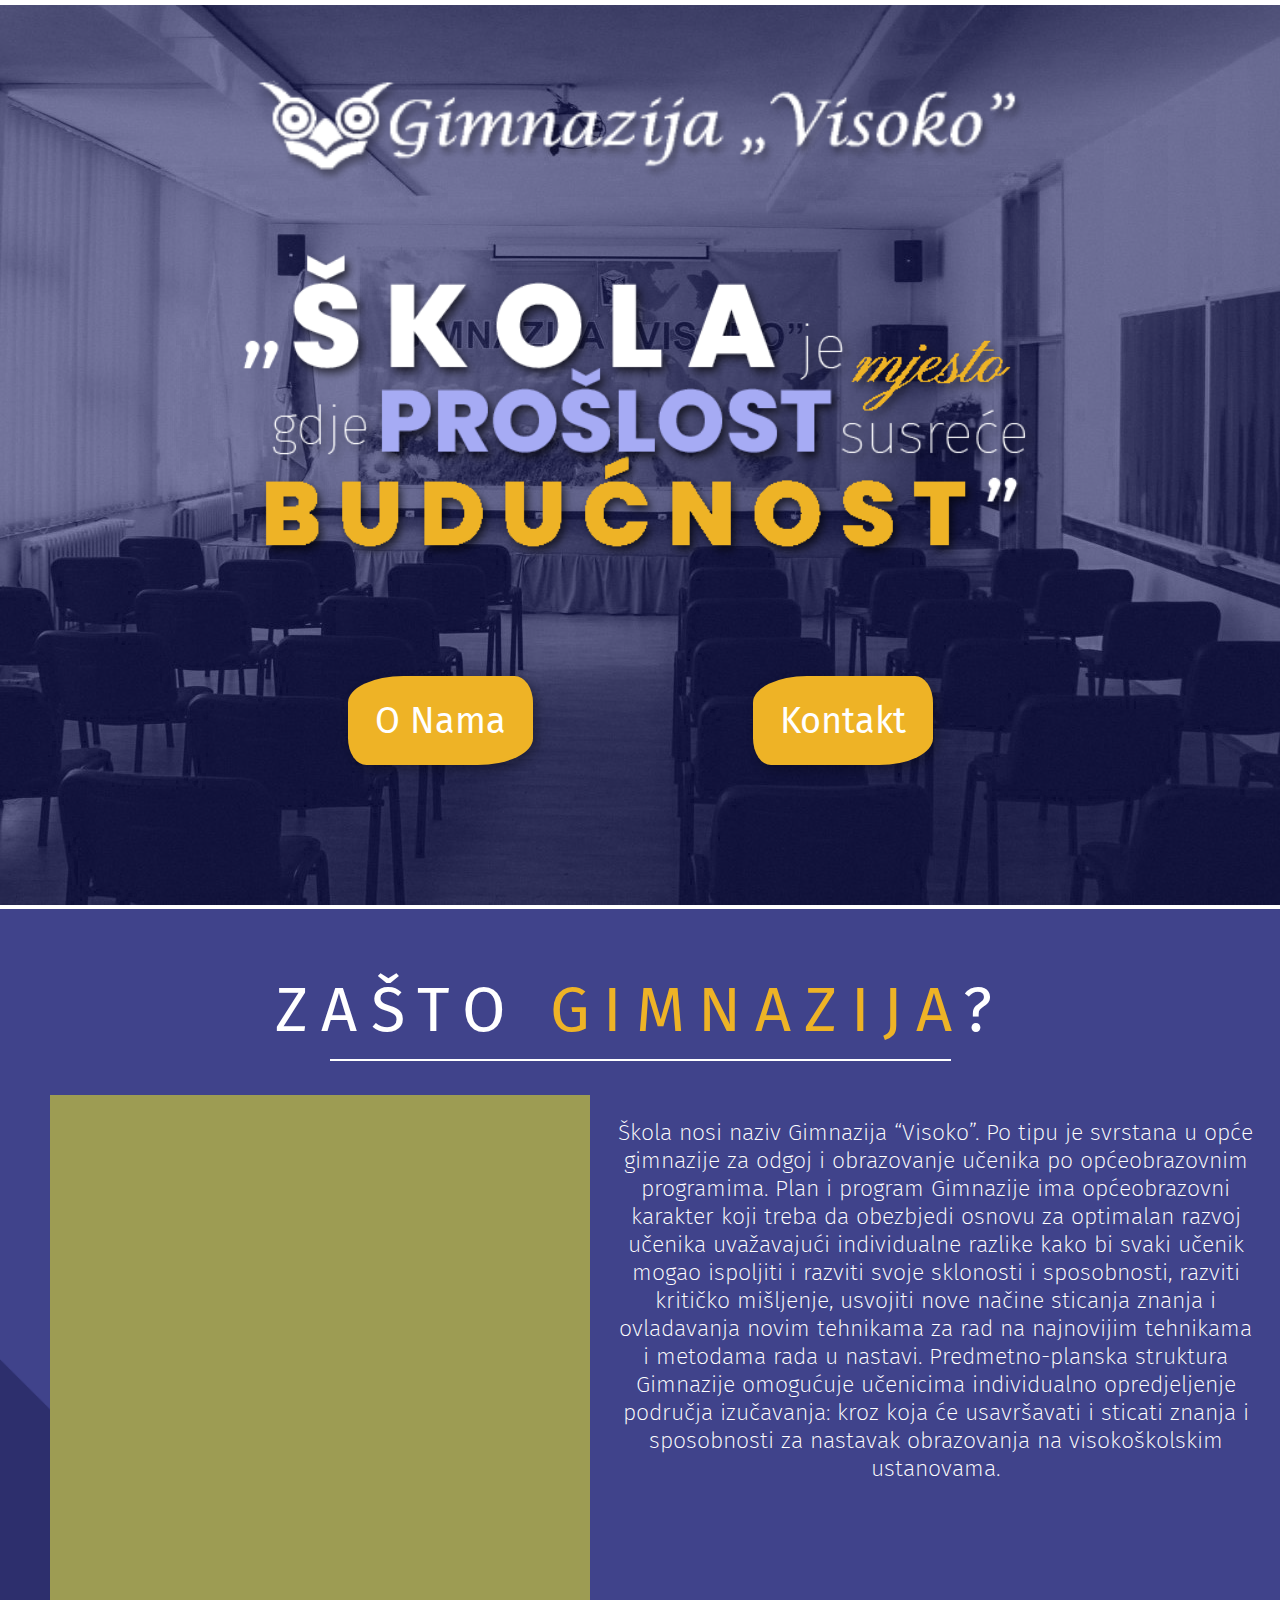
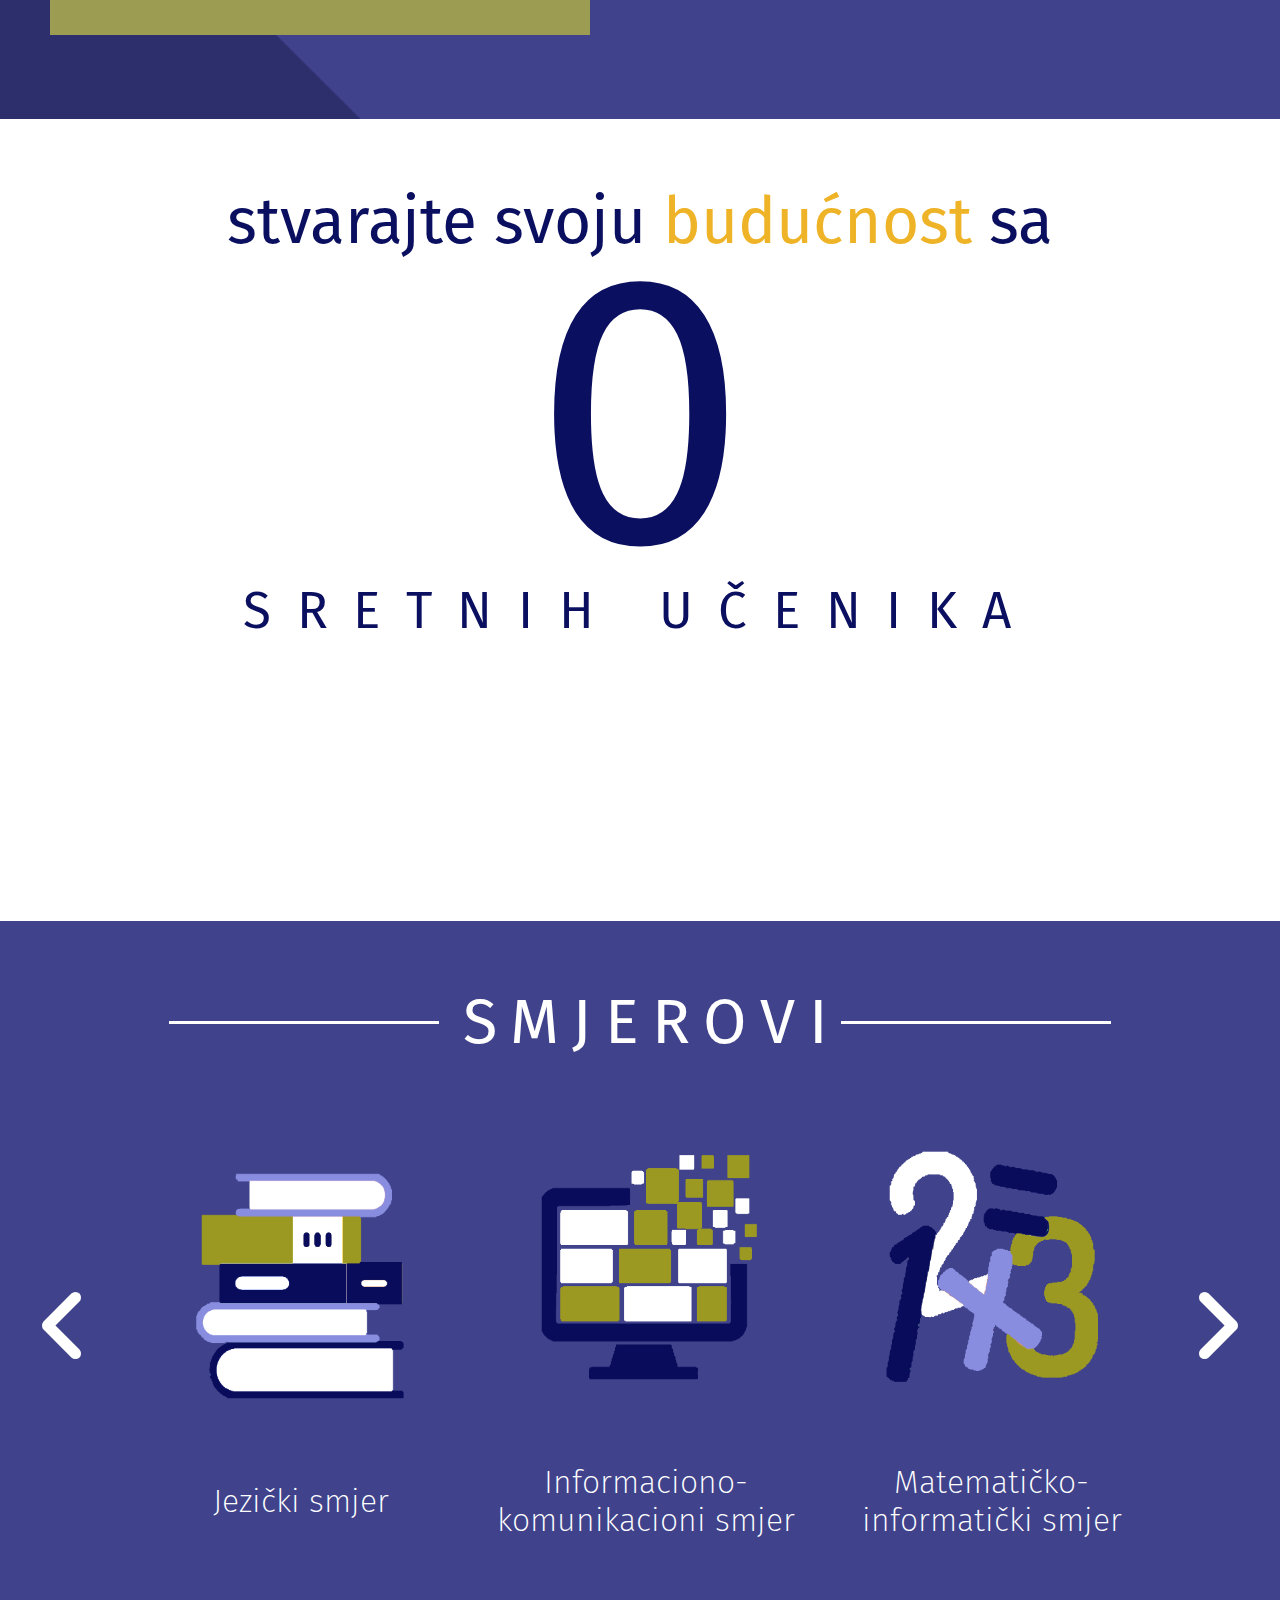
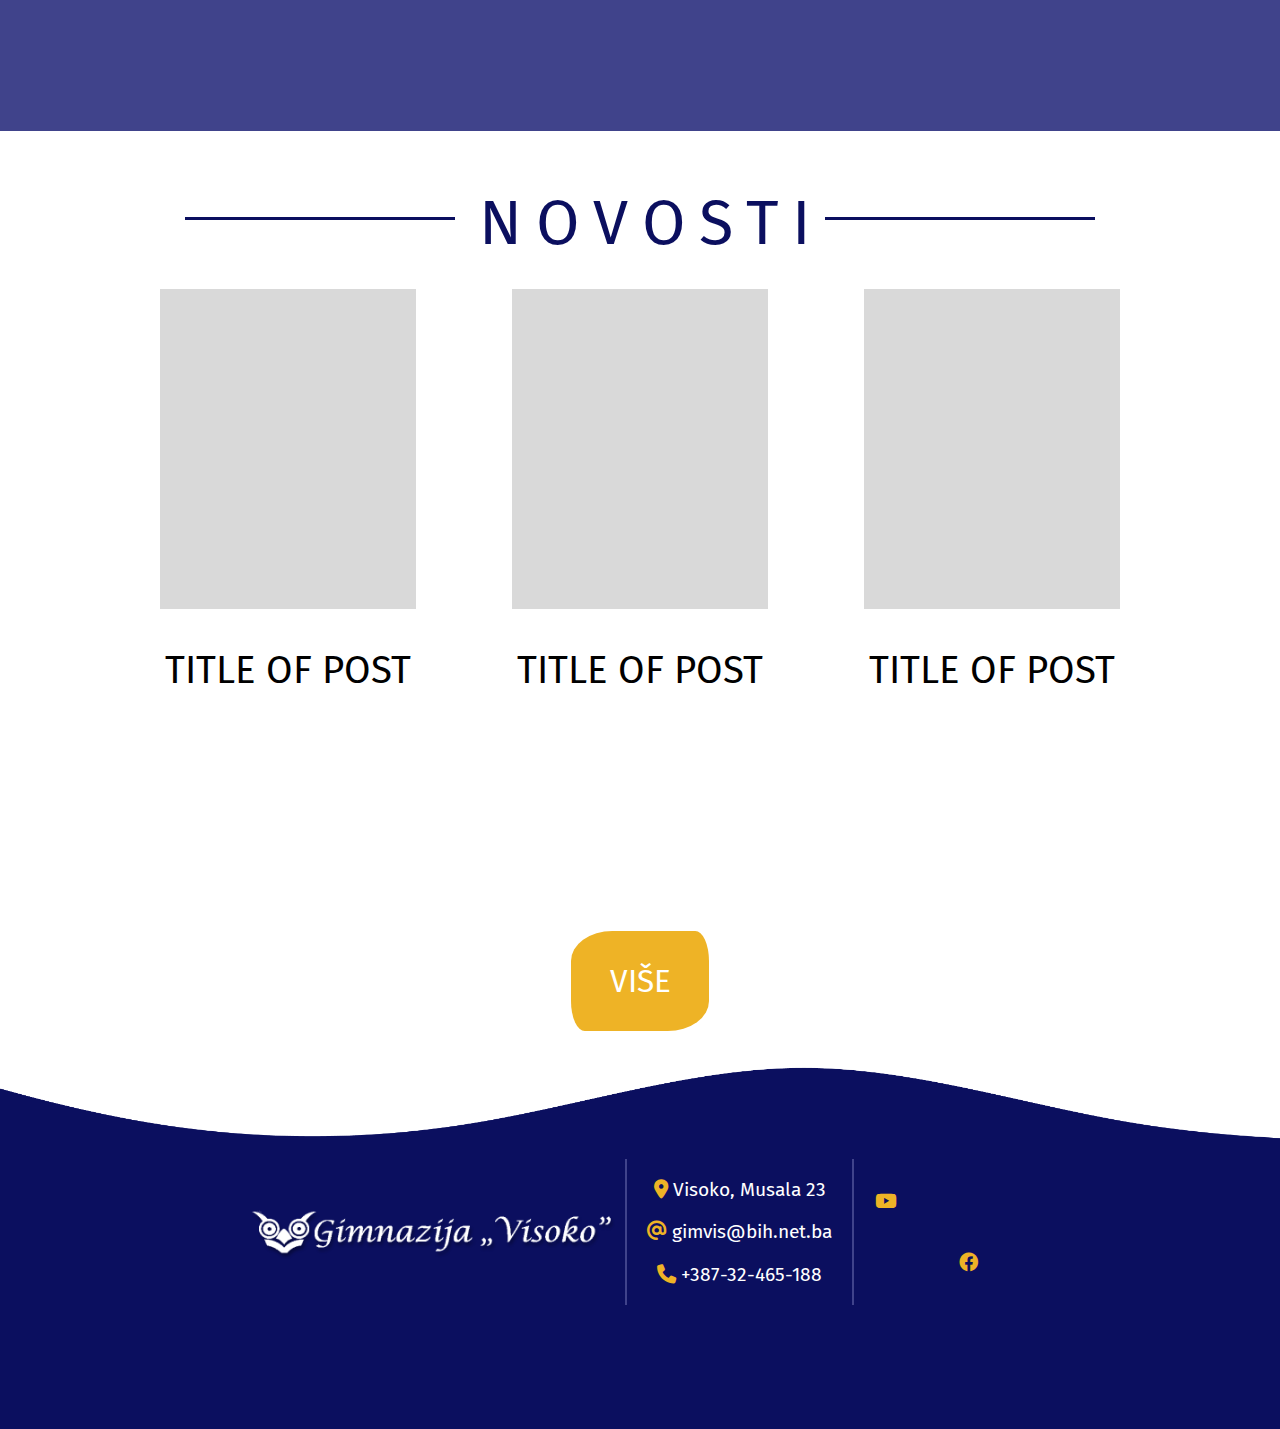
==== commit ee3a4140: "Add files via upload" ====
--- a/index.html
+++ b/index.html
@@ -70,11 +70,32 @@
                 <h1 class="smjer-naslov">Prirodni smjer</h1>
             </div>
             <div class="slide">
-                <img src="images/mat.png" alt="">
+                <img src="images/drus.png" alt="">
                 <h1 class="smjer-naslov">Društveni smjer</h1>
             </div>
         </div>
         <div class="next-btn"><i class="fa-solid fa-angle-right"></i></div>
+    </div>
+
+    <div class="novosti-container">
+        <p class="title">NOVOSTI</p>
+        <div class="post-container">
+            <div class="post">
+                <div id="image"></div>
+                <p class="post-title">TITLE OF POST</p>
+            </div>
+
+            <div class="post">
+                <div id="image"></div>
+                <p class="post-title">TITLE OF POST</p>
+            </div>
+
+            <div class="post">
+                <div id="image"></div>
+                <p class="post-title">TITLE OF POST</p>
+            </div>
+        </div>
+        <a href="novosti/novosti.html" id="vise"><p>VIŠE</p></a>
     </div>
 
     <div id="footer-wave"></div>
--- a/main.css
+++ b/main.css
@@ -274,14 +274,14 @@
     align-items: center;
     text-align: center;
     color: white;
-    font-size: 9vh;
+    font-size: 7vh;
     letter-spacing: 1.5vh;
 }
 .slider-container .title::after, .slider-container .title::before{
     margin: 1.2vh auto;
     content: "";
     width: 30vh;
-    height: 4px;
+    height: 3px;
     background-color: white;
     display: block;
 }
@@ -294,7 +294,7 @@
     width: 100%;
     margin-top: 4vh;
     color: white;
-    height: 115vh;
+    height: 90vh;
     background-color: #40438b;
     display: flex;
     align-items: center;
@@ -315,18 +315,108 @@
 }
 
 .slide img{
-    width: 23vw;
-    height: 22vw;
-    margin: 2vw;
+    width: 19vw;
+    height: 19vw;
+    margin: 4vw;
     transition: transform 1s ease;
 }
 
 .slider-container .fa-angle-right::before, 
 .slider-container .fa-angle-left::before{
-    font-size: 10vw;
+    font-size: 7vw;
     cursor: pointer;
 }
-
+.slides h1{
+    font-weight: 200;
+}
+
+/* novosti */
+.novosti-container{
+    height: 100vh;
+    display: flex;
+    justify-content: center;
+    position: relative;
+}
+.novosti-container .title{
+    top: 0;
+    display: flex;
+    justify-content: center;
+    text-align: center;
+    color: #0b0f5f;
+    font-size: 7vh;
+    letter-spacing: 1.5vh;
+    margin: 6vh;
+}
+.novosti-container .title::before, 
+.novosti-container .title::after{
+    margin: 3.5vh auto;
+    content: "";
+    width: 30vh;
+    height: 3px;
+    background-color: #0b0f5f;
+    display: block;
+}
+.novosti-container .title::before{
+    margin-right: 2.7vh;
+}
+.novosti-container .post-container{
+    position: absolute;
+    display: flex;
+    justify-content: space-evenly;
+    text-align: center;
+    width: 90%;
+    top: 17.5vh;
+}
+.post #image{
+    background-color: #d9d9d9;
+    height: 25vw;
+    width: 20vw;
+}
+.post-container .post{
+    display: inline-block;
+}
+.post .post-title{
+    width: 20vw;
+    font-size: 3vw;
+}
+.novosti-container #vise{
+    position: absolute;
+    text-decoration: none;
+    font-family: 'Fira Sans', sans-serif;
+    background-color: #eeb326;
+    border: none;
+    border-radius: 30% 10% 30% / 30%;
+    color: white;
+    transition-duration: 500ms;
+    font-size: 3.5vh;
+    padding: 0vw 3vw;
+    bottom: 0;
+    animation: button-deactivate 500ms ease-in-out;
+}
+.novosti-container #vise:hover{
+    border-radius: 30% / 10% 30% 10%;
+    cursor: pointer;
+    animation: button-active 500ms ease-in-out;
+    bottom: 1vh;
+}
+@keyframes button-active{
+    0% {
+        bottom: 0vh;
+    }
+
+    100% {
+        bottom: 1vh;
+    }
+}
+@keyframes button-deactivate {
+    0% {
+        bottom: 1vh;
+    }
+
+    100%{
+        bottom: 0vh;
+    }
+}
 /* footer */
 #footer-wave{
     background-image: url(images/footerWave.svg);
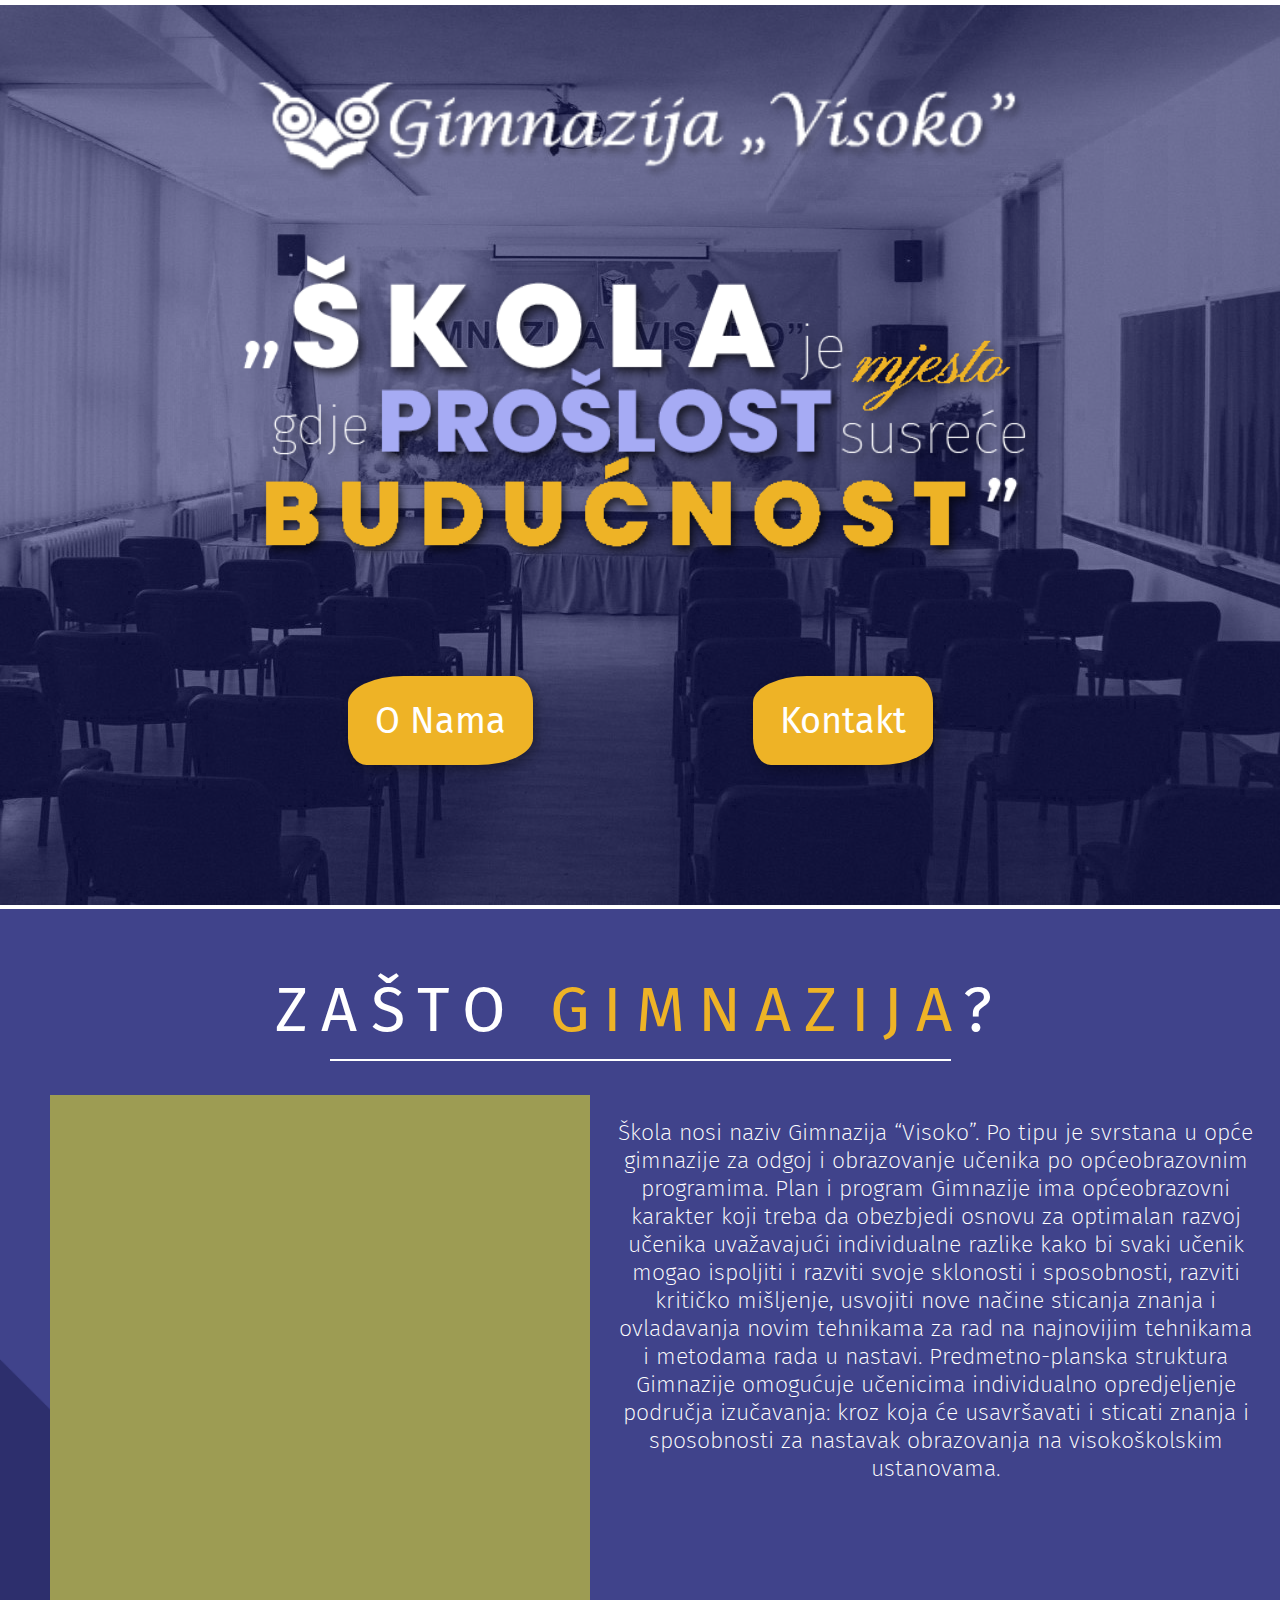
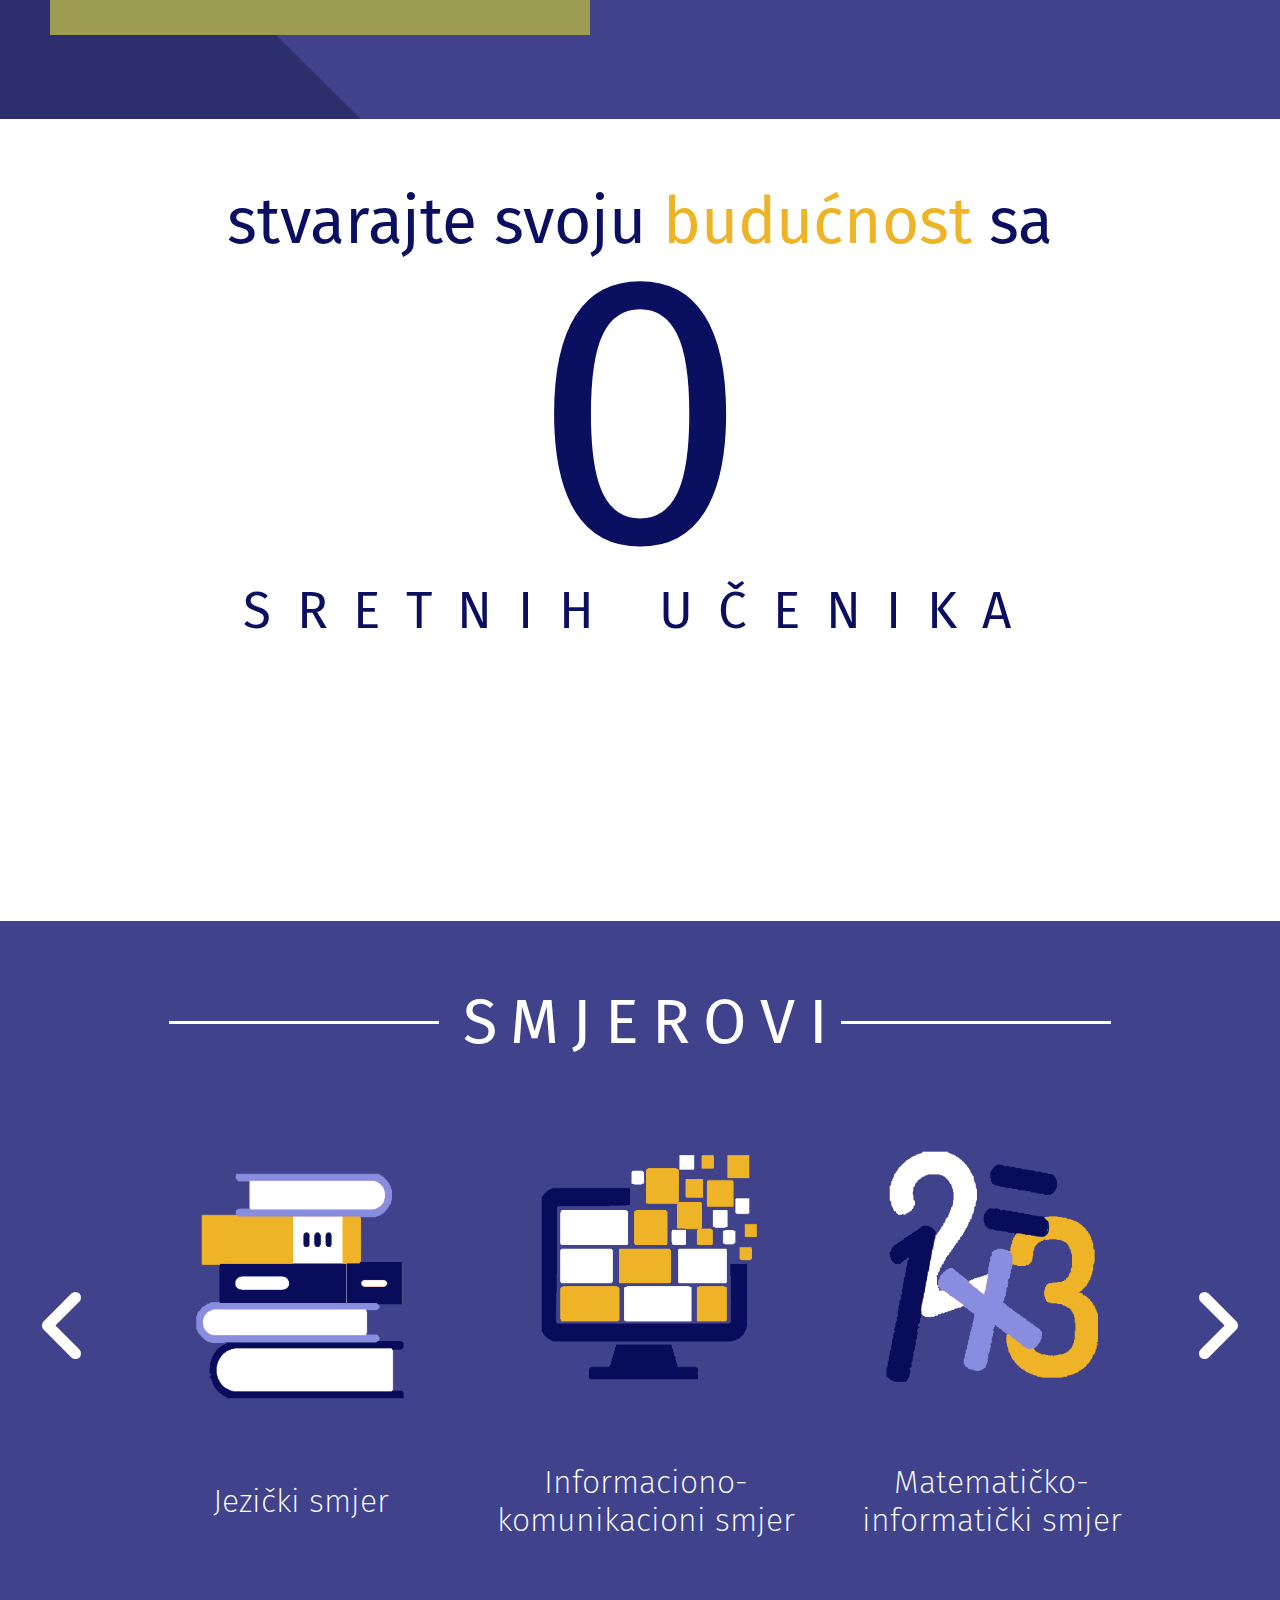
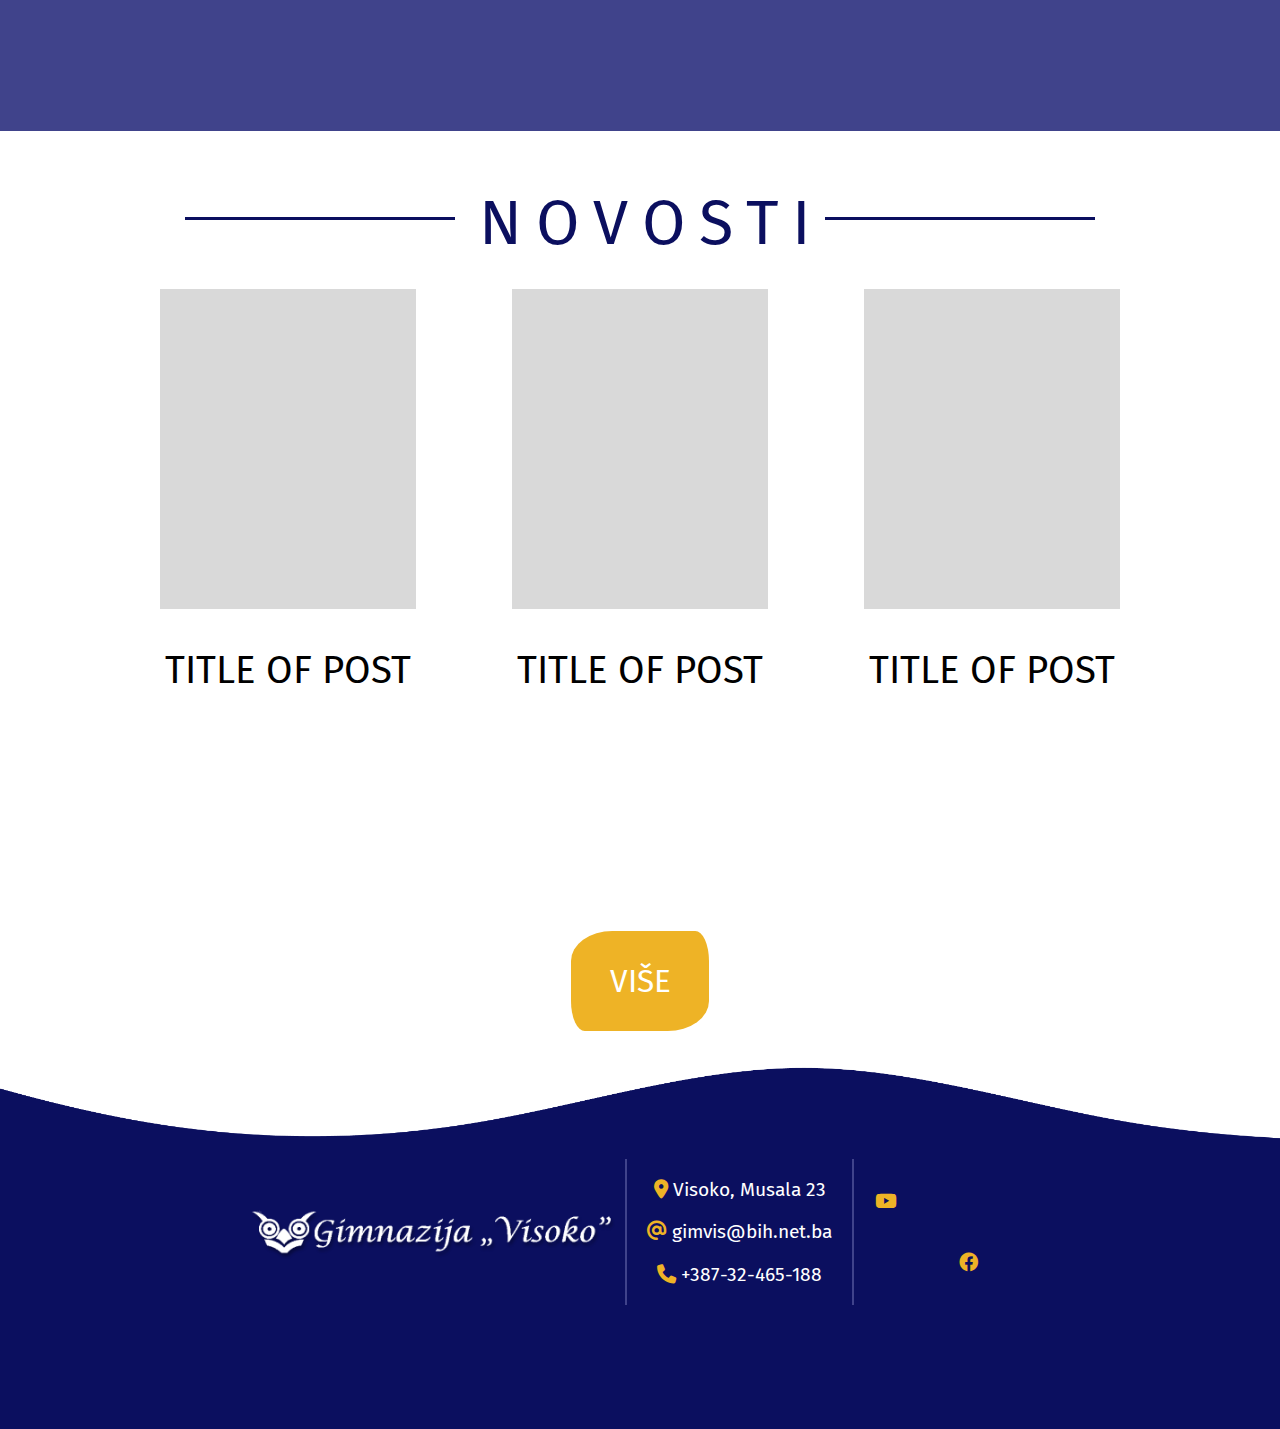
==== commit 071085cb: "Add files via upload" ====
--- a/index.html
+++ b/index.html
@@ -26,7 +26,7 @@
                 <a href="" class="active"><i class="fa-solid fa-house"></i> Početna</a>
                 <a href=""><i class="fa-solid fa-arrows-split-up-and-left"></i> Smjerovi</a>
                 <a href="novosti/novosti.html"><i class="fa-solid fa-bullhorn"></i> Novosti</a>
-                <a href=""><i class="fa-solid fa-user-group"></i> O nama</a>
+                <a href="o-nama/onama.html"><i class="fa-solid fa-user-group"></i> O nama</a>
                 <a href=""><i class="fa-solid fa-envelope"></i> Kontakt</a>
             </li>
         </div>
--- a/main.css
+++ b/main.css
@@ -161,7 +161,7 @@
 .nav-container a{
     text-decoration: none;
     color: white;
-    background-color: #eeb226b6;
+    background-color: #40438b;
     padding: 15px;
     border-radius: 100% 0% 20% 0%;
     margin: 10px;
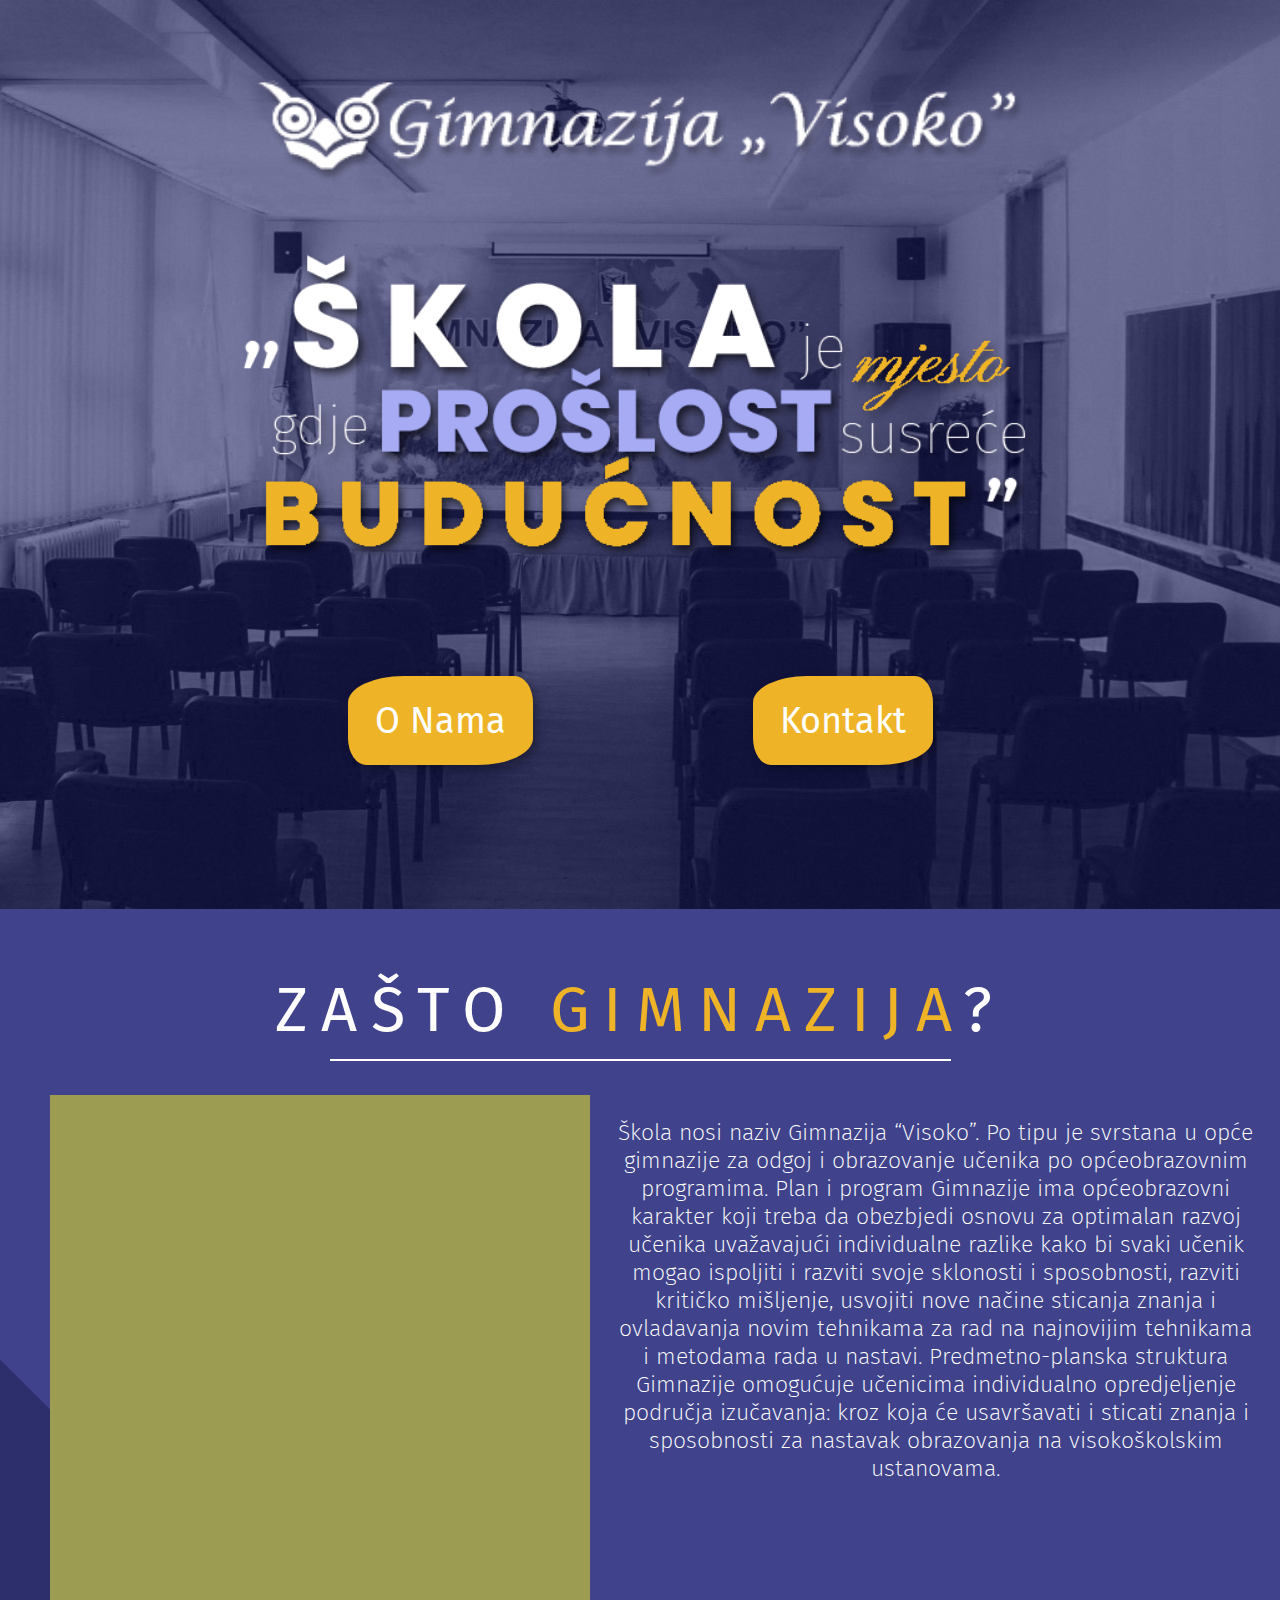
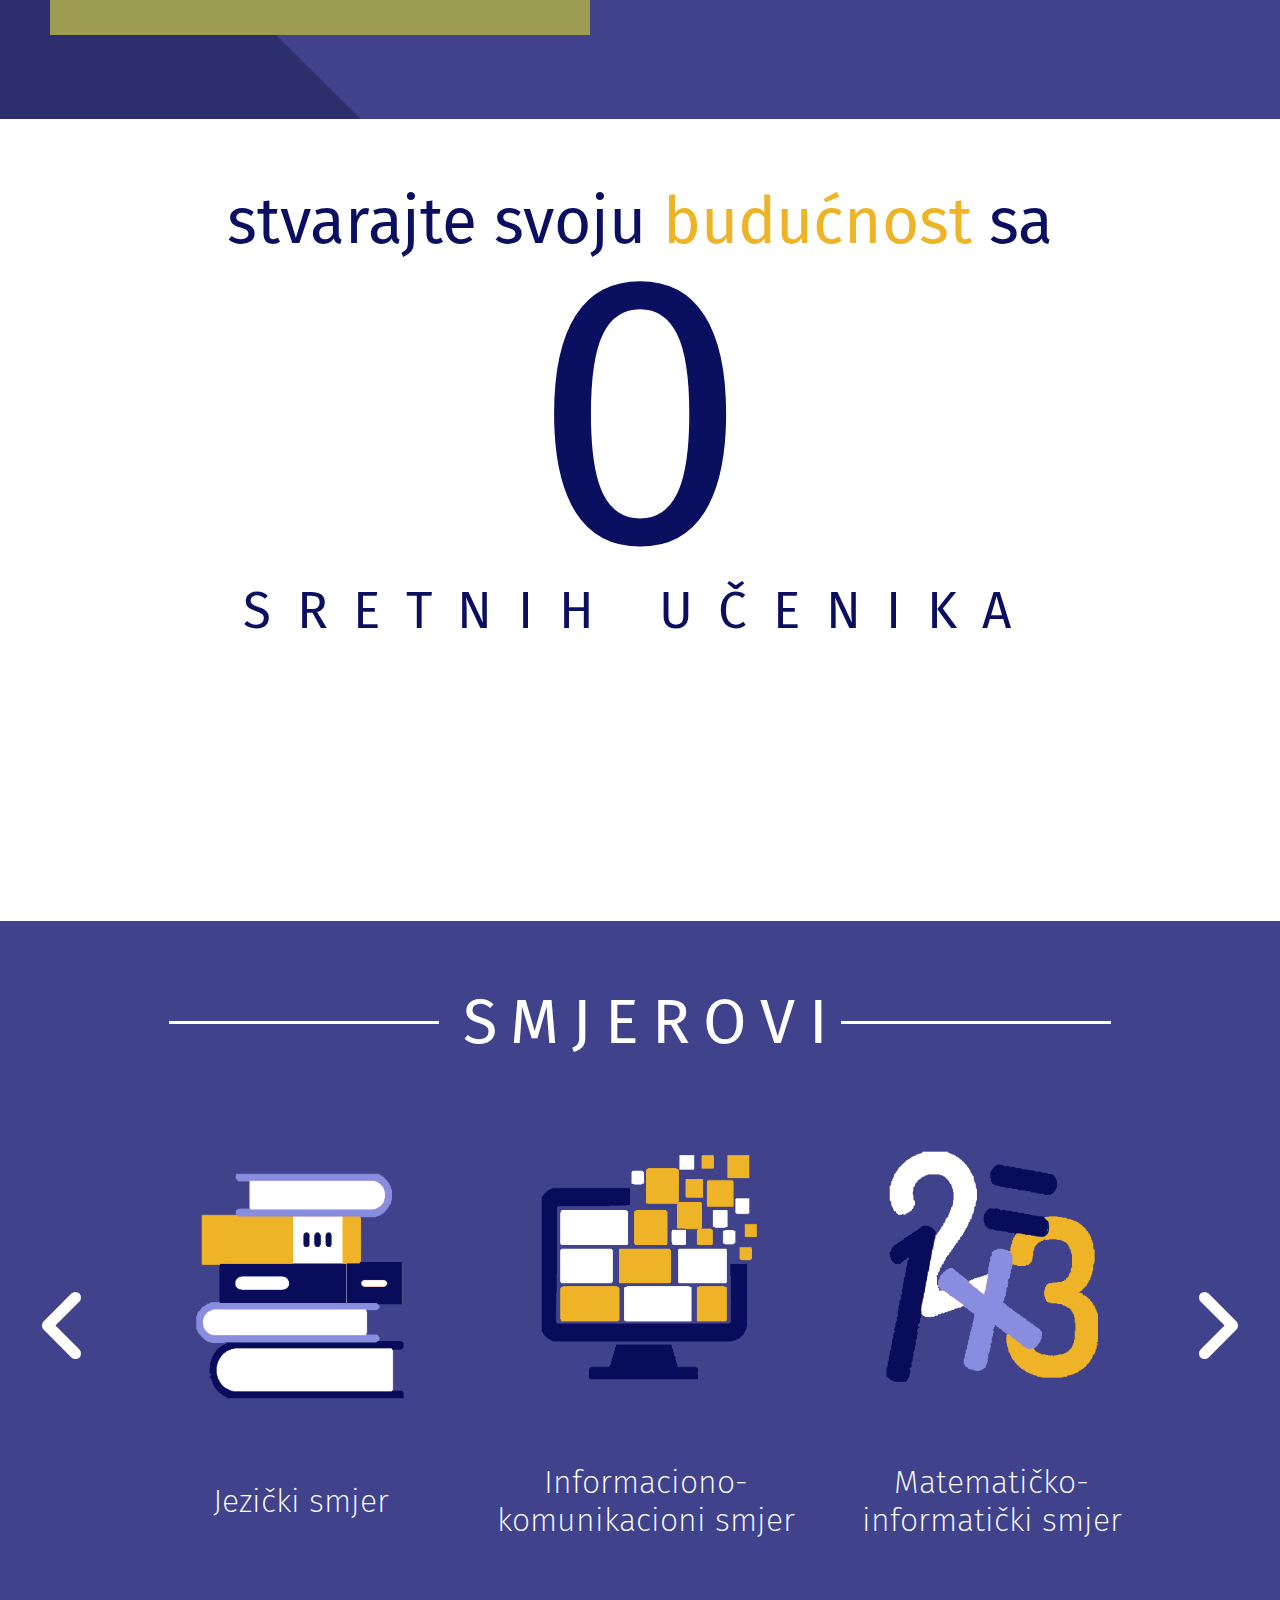
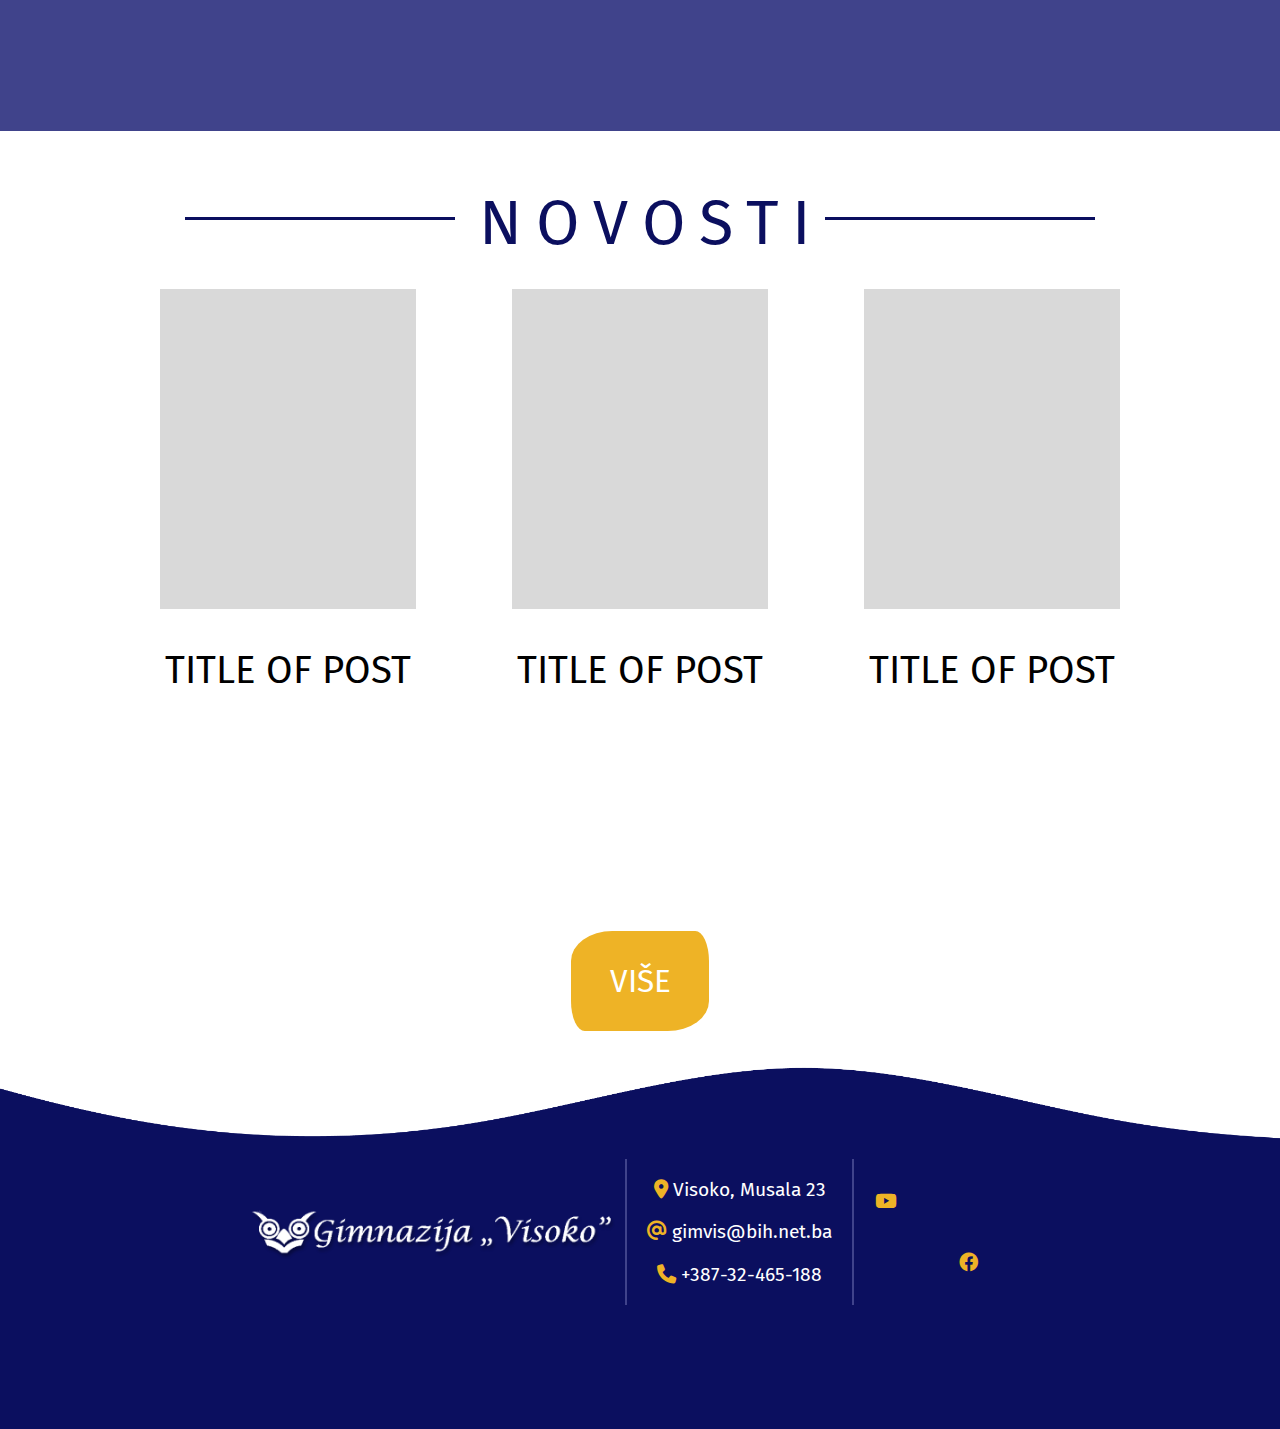
==== commit 14390a49: "Add files via upload" ====
--- a/index.html
+++ b/index.html
@@ -24,7 +24,17 @@
         <div class="navigation">
             <li class="navigationItems">
                 <a href="" class="active"><i class="fa-solid fa-house"></i> Početna</a>
-                <a href=""><i class="fa-solid fa-arrows-split-up-and-left"></i> Smjerovi</a>
+                <div class="dropdown">
+                    <a href="" class="dropdown-button"><i class="fa-solid fa-arrows-split-up-and-left"></i> Smjerovi</a>
+                    <div class="dropdown-content">
+                        <a href="" class="navbar-smjer">Matematičko-informatički</a>
+                        <a href="" class="navbar-smjer">Informaciono-komunikacioni</a>
+                        <a href="" class="navbar-smjer">Jezički</a>
+                        <a href="" class="navbar-smjer">Društveni</a>
+                        <a href="" class="navbar-smjer">Prirodni</a>
+                        <a href="" class="navbar-smjer">Pedagoški</a>
+                    </div>
+                </div>
                 <a href="novosti/novosti.html"><i class="fa-solid fa-bullhorn"></i> Novosti</a>
                 <a href="o-nama/onama.html"><i class="fa-solid fa-user-group"></i> O nama</a>
                 <a href=""><i class="fa-solid fa-envelope"></i> Kontakt</a>
--- a/main.css
+++ b/main.css
@@ -12,6 +12,7 @@
     background-image: url(images/video.png);
     background-repeat: no-repeat;
     background-position: center;
+    background-size: cover;
     display: flex;
     justify-content: center;
     align-items: center;
@@ -144,6 +145,12 @@
         top: -15vh;
     }
 }
+
+.navigationItems{
+    display: flex;
+    align-items: center;
+}
+
 #navBar-content{
     border: 2px solid green;
     width: 80%;
@@ -167,6 +174,7 @@
     margin: 10px;
     font-size: 1.6vw;
     transition-duration: 500ms;
+    height: 100%;
 }
 
 .nav-container a:hover{
@@ -181,6 +189,28 @@
     left: 50vh;
 }
 
+.dropdown-btn{
+    position: relative;
+}
+
+.dropdown-content{
+    display: none;
+    position: absolute;
+    top: 13vh;
+    align-items: center;
+    justify-content: center;
+    background-color: #0b0f5f;
+}
+
+.dropdown:hover .dropdown-content{
+    display: flex;
+    flex-direction: column;
+
+}
+
+.navbar-smjer{
+    border-radius: 30% 10% 30% / 30% !important;
+}
 /* why */
 .why-container{
     height: 90vh;
